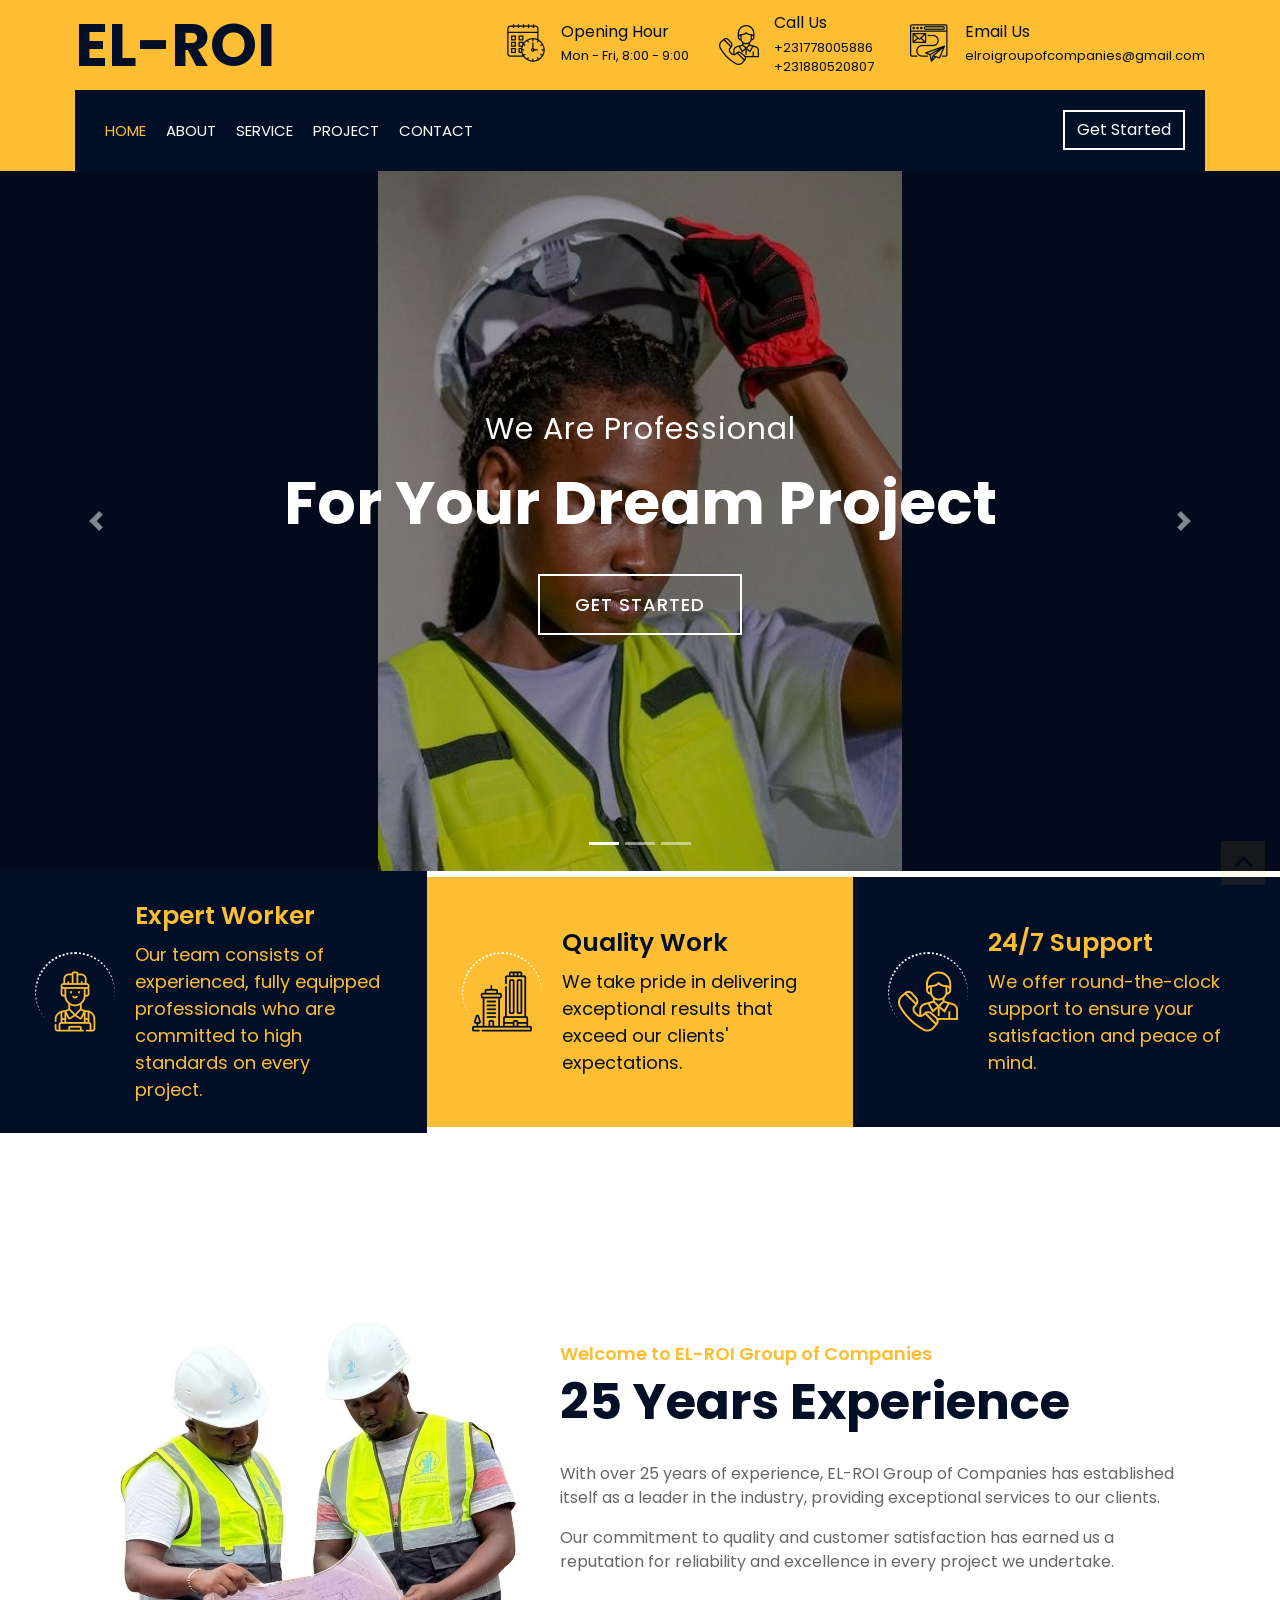
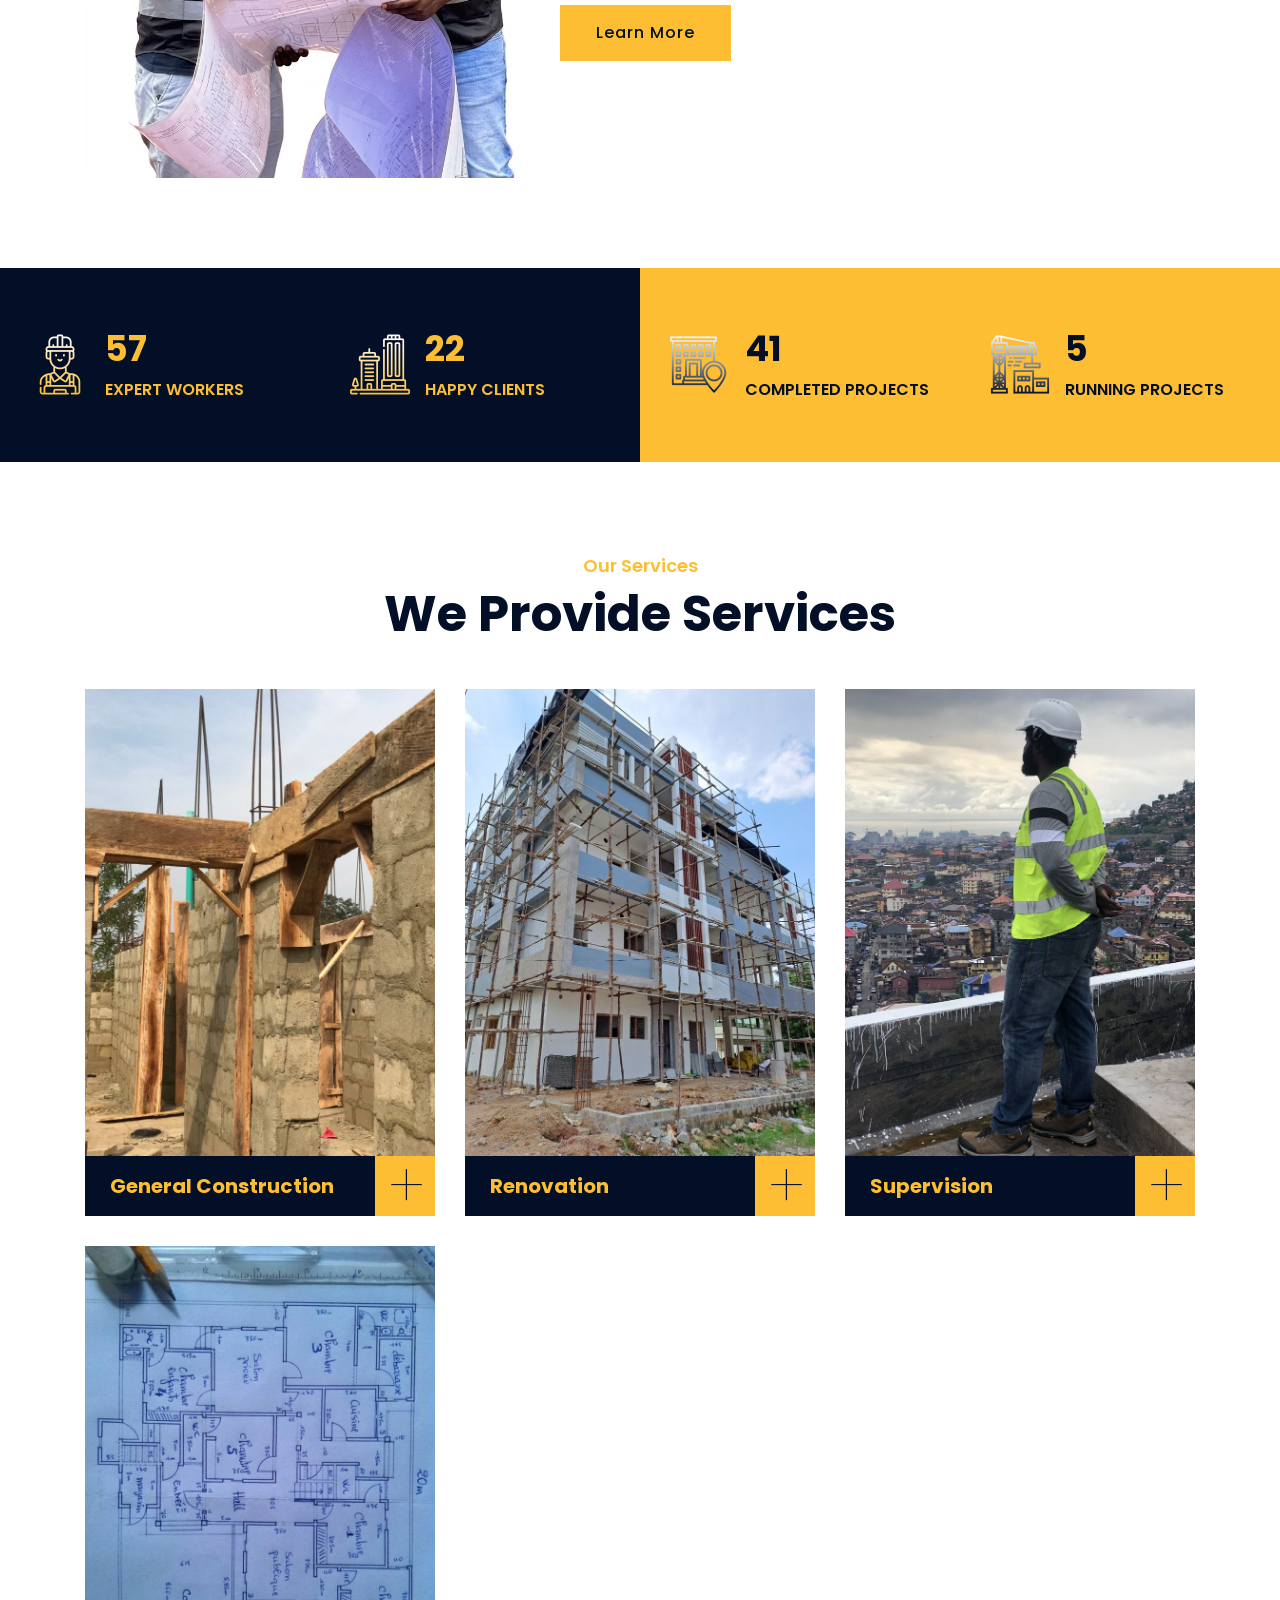
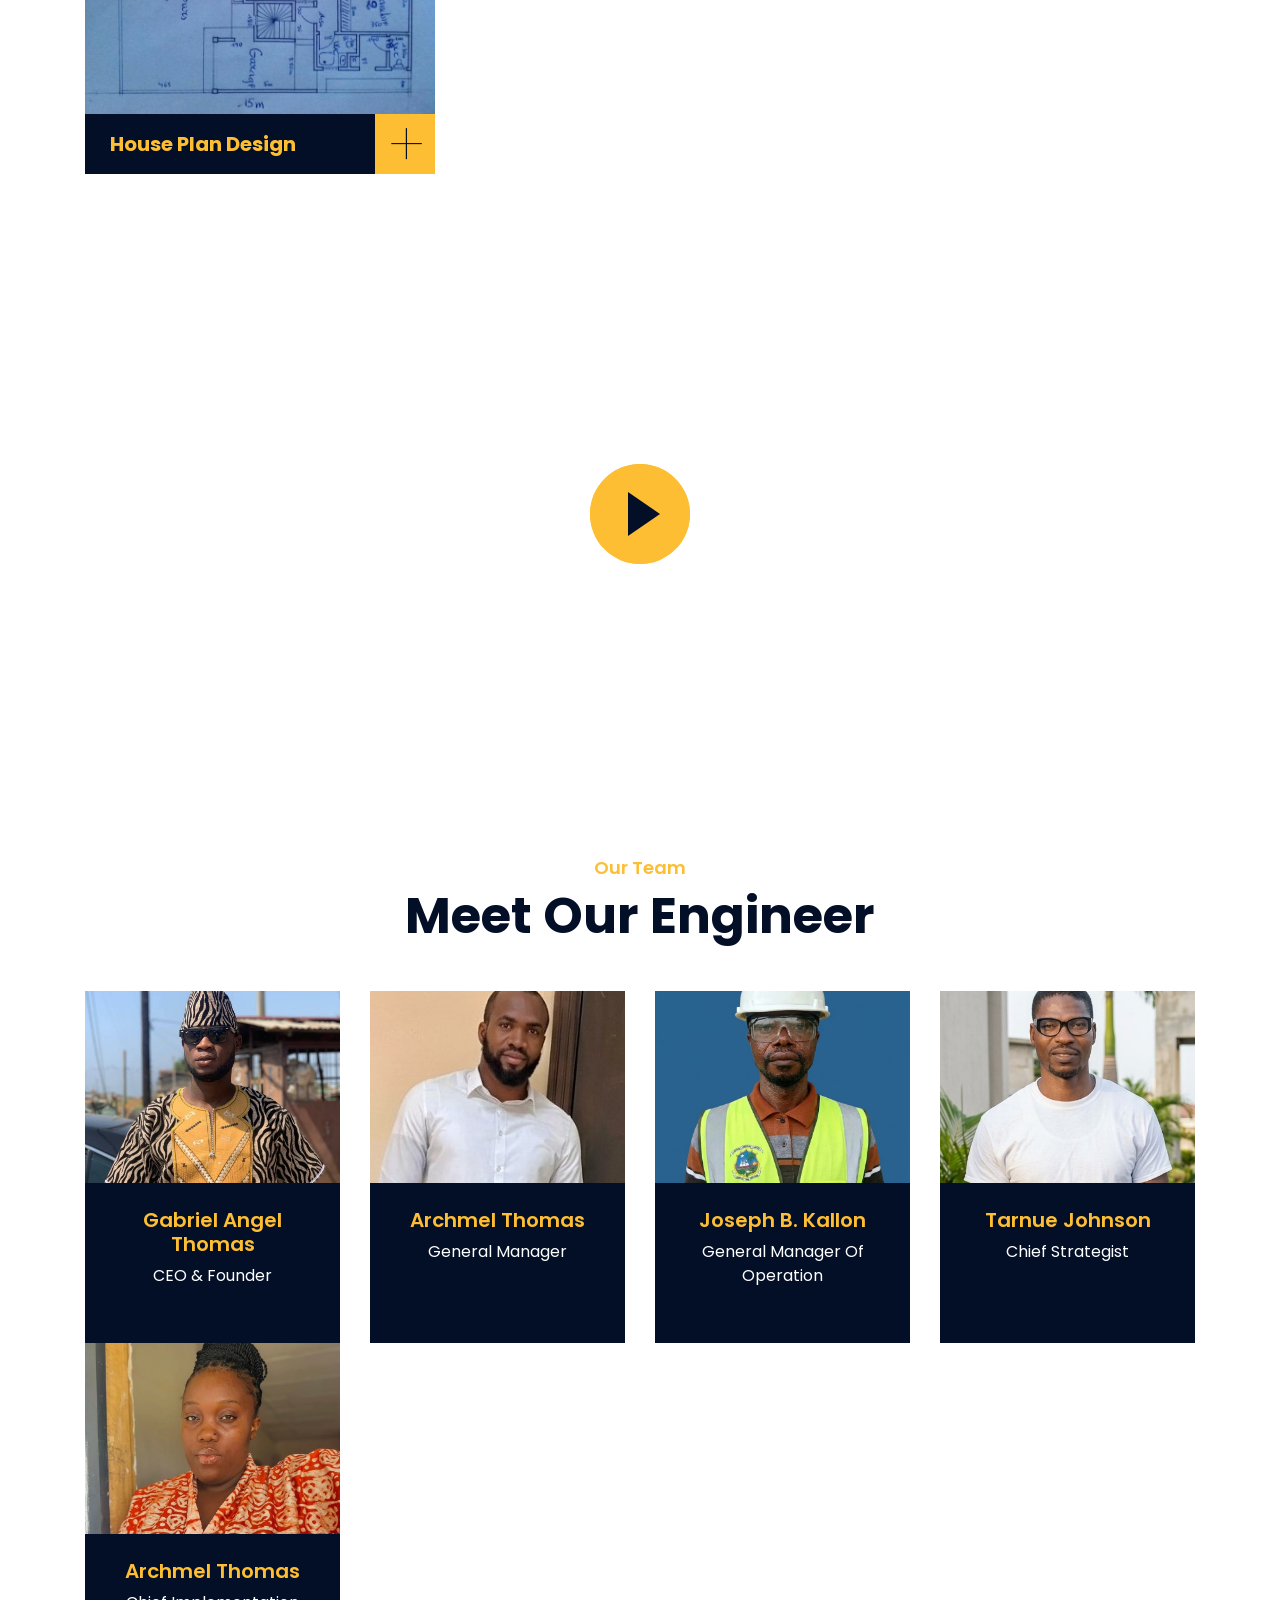
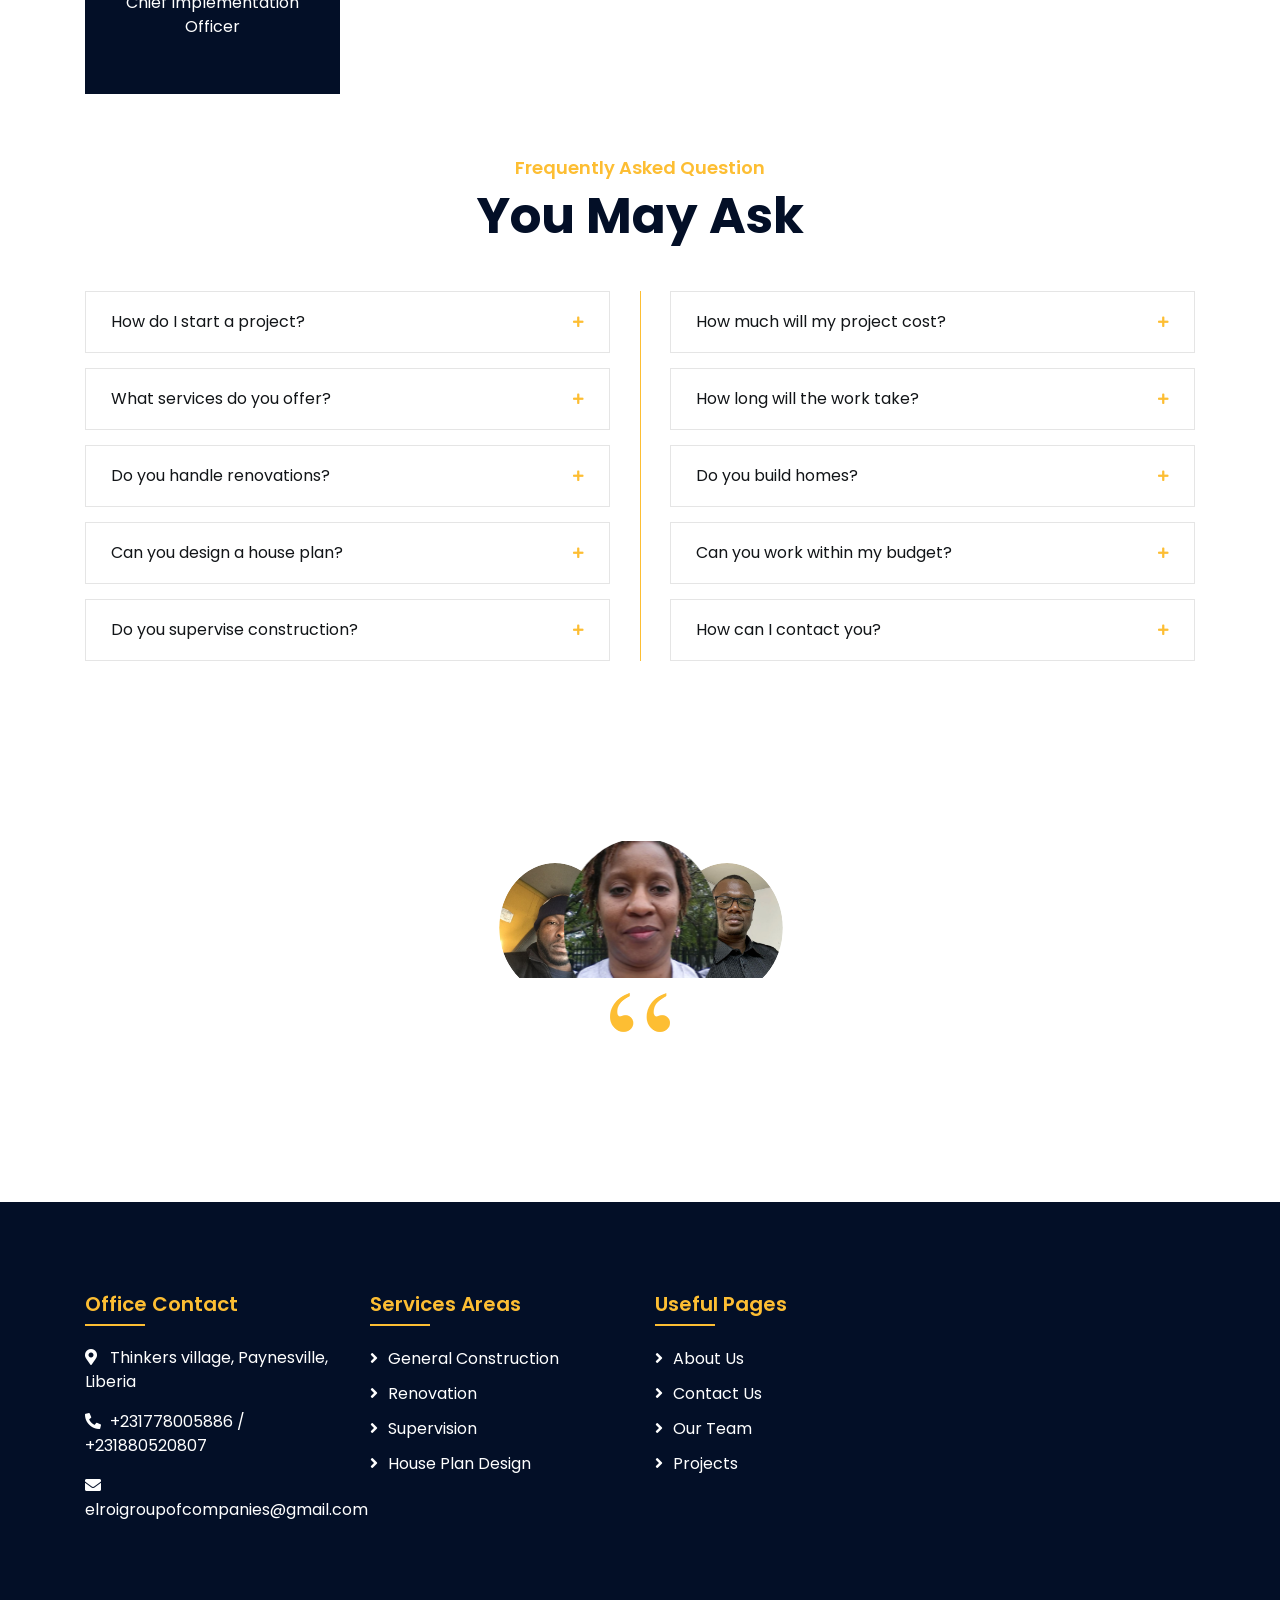
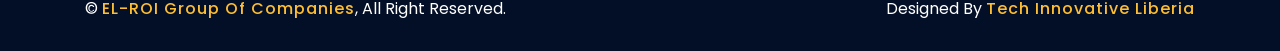
==== builerz-master/index.html @ 1d2998c1 "Upload EL-ROI company website Co-authored-by: Copilot <223556219+Copilot@users.noreply.github.com>" ====
<!DOCTYPE html>
<html lang="en">
    <head>
        <meta charset="utf-8">
        <title>EL-ROI Group of Companies</title>
        <meta content="width=device-width, initial-scale=1.0" name="viewport">
        <meta content="Construction Company Website Template" name="keywords">
        <meta content="Construction Company Website Template" name="description">

        <!-- Favicon -->
        <link rel="apple-touch-icon" sizes="180x180" href="apple-touch-icon.png">
        <link rel="icon" type="image/png" sizes="32x32" href="favicon-32x32.png">
        <link rel="icon" type="image/png" sizes="16x16" href="favicon-16x16.png">
        <link rel="icon" href="favicon.ico" sizes="any">
        <link rel="manifest" href="site.webmanifest">

        <!-- Google Font -->
        <link href="https://fonts.googleapis.com/css2?family=Poppins:wght@100;200;300;400;500;600;700;800;900&display=swap" rel="stylesheet">

        <!-- CSS Libraries -->
        <link href="https://stackpath.bootstrapcdn.com/bootstrap/4.4.1/css/bootstrap.min.css" rel="stylesheet">
        <link href="https://cdnjs.cloudflare.com/ajax/libs/font-awesome/5.10.0/css/all.min.css" rel="stylesheet">
        <link href="lib/flaticon/font/flaticon.css" rel="stylesheet"> 
        <link href="lib/animate/animate.min.css" rel="stylesheet">
        <link href="lib/owlcarousel/assets/owl.carousel.min.css" rel="stylesheet">
        <link href="lib/lightbox/css/lightbox.min.css" rel="stylesheet">
        <link href="lib/slick/slick.css" rel="stylesheet">
        <link href="lib/slick/slick-theme.css" rel="stylesheet">

        <!-- Template Stylesheet -->
        <link href="css/style.css" rel="stylesheet">
    </head>

    <body>
        <div class="wrapper">
            <!-- Top Bar Start -->
            <div class="top-bar">
                <div class="container-fluid">
                    <div class="row align-items-center">
                        <div class="col-lg-4 col-md-12">
                            <div class="logo">
                                <a href="index.html">
                                    <h1>EL-ROI</h1>
                                    <!-- <img src="img/logo.jpg" alt="Logo"> -->
                                </a>
                            </div>
                        </div>
                        <div class="col-lg-8 col-md-7 d-none d-lg-block">
                            <div class="row">
                                <div class="col-4">
                                    <div class="top-bar-item">
                                        <div class="top-bar-icon">
                                            <i class="flaticon-calendar"></i>
                                        </div>
                                        <div class="top-bar-text">
                                            <h3>Opening Hour</h3>
                                            <p>Mon - Fri, 8:00 - 9:00</p>
                                        </div>
                                    </div>
                                </div>
                                <div class="col-4">
                                    <div class="top-bar-item">
                                        <div class="top-bar-icon">
                                            <i class="flaticon-call"></i>
                                        </div>
                                        <div class="top-bar-text">
                                            <h3>Call Us</h3>
                                            <p>+231778005886  +231880520807</p>
                                        </div>
                                    </div>
                                </div>
                                <div class="col-4">
                                    <div class="top-bar-item">
                                        <div class="top-bar-icon">
                                            <i class="flaticon-send-mail"></i>
                                        </div>
                                        <div class="top-bar-text">
                                            <h3>Email Us</h3>
                                            <p>elroigroupofcompanies@gmail.com</p>
                                        </div>
                                    </div>
                                </div>
                            </div>
                        </div>
                    </div>
                </div>
            </div>
            <!-- Top Bar End -->

            <!-- Nav Bar Start -->
            <div class="nav-bar">
                <div class="container-fluid">
                    <nav class="navbar navbar-expand-lg bg-dark navbar-dark">
                        <a href="#" class="navbar-brand">MENU</a>
                        <button type="button" class="navbar-toggler" data-toggle="collapse" data-target="#navbarCollapse">
                            <span class="navbar-toggler-icon"></span>
                        </button>

                        <div class="collapse navbar-collapse justify-content-between" id="navbarCollapse">
                            <div class="navbar-nav mr-auto">
                                <a href="index.html" class="nav-item nav-link active">Home</a>
                                <a href="about.html" class="nav-item nav-link">About</a>
                                <a href="service.html" class="nav-item nav-link">Service</a>
                                <!-- <a href="team.html" class="nav-item nav-link">Team</a> -->
                                <a href="portfolio.html" class="nav-item nav-link">Project</a>
                                <!-- <div class="nav-item dropdown">
                                    <a href="#" class="nav-link dropdown-toggle" data-toggle="dropdown">Pages</a>
                                    <div class="dropdown-menu">
                                        <a href="blog.html" class="dropdown-item">Blog Page</a>
                                        <a href="single.html" class="dropdown-item">Single Page</a>
                                    </div> >
                                </div-->
                                <a href="contact.html" class="nav-item nav-link">Contact</a>
                            </div>
                            <div class="ml-auto">
                                <a class="btn" href="contact.html">Get Started</a>
                            </div>
                        </div>
                    </nav>
                </div>
            </div>
            <!-- Nav Bar End -->


            <!-- Carousel Start -->
            <div id="carousel" class="carousel slide" data-ride="carousel">
                <ol class="carousel-indicators">
                    <li data-target="#carousel" data-slide-to="0" class="active"></li>
                    <li data-target="#carousel" data-slide-to="1"></li>
                    <li data-target="#carousel" data-slide-to="2"></li>
                </ol>
                <div class="carousel-inner">
                    <div class="carousel-item active">
                        <img src="img/carousel-1.jpg" alt="Carousel Image">
                        <div class="carousel-caption">
                            <p class="animated fadeInRight">We Are Professional</p>
                            <h1 class="animated fadeInLeft">For Your Dream Project</h1>
                            <a class="btn animated fadeInUp" href="contact.html">Get Started</a>
                        </div>
                    </div>

                    <div class="carousel-item">
                        <img src="img/carousel-2.jpg" alt="Carousel Image">
                        <div class="carousel-caption">
                            <p class="animated fadeInRight">Professional Builder</p>
                            <h1 class="animated fadeInLeft">We Build Your Home</h1>
                            <a class="btn animated fadeInUp" href="contact.html">Get Started</a>
                        </div>
                    </div>

                    <div class="carousel-item">
                        <img src="img/carousel-3.jpg" alt="Carousel Image">
                        <div class="carousel-caption">
                            <p class="animated fadeInRight">We Are Trusted</p>
                            <h1 class="animated fadeInLeft">For Your Dream Home</h1>
                            <a class="btn animated fadeInUp" href="contact.html">Get Started</a>
                        </div>
                    </div>
                </div>

                <a class="carousel-control-prev" href="#carousel" role="button" data-slide="prev">
                    <span class="carousel-control-prev-icon" aria-hidden="true"></span>
                    <span class="sr-only">Previous</span>
                </a>
                <a class="carousel-control-next" href="#carousel" role="button" data-slide="next">
                    <span class="carousel-control-next-icon" aria-hidden="true"></span>
                    <span class="sr-only">Next</span>
                </a>
            </div>
            <!-- Carousel End -->


            <!-- Feature Start-->
            <div class="feature wow fadeInUp" data-wow-delay="0.1s">
                <div class="container-fluid">
                    <div class="row align-items-center">
                        <div class="col-lg-4 col-md-12">
                            <div class="feature-item">
                                <div class="feature-icon">
                                    <i class="flaticon-worker"></i>
                                </div>
                                <div class="feature-text">
                                    <h3>Expert Worker</h3>
                                    <p>Our team consists of experienced, fully equipped professionals who are committed to high standards on every project.</p>
                                </div>
                            </div>
                        </div>
                        <div class="col-lg-4 col-md-12">
                            <div class="feature-item">
                                <div class="feature-icon">
                                    <i class="flaticon-building"></i>
                                </div>
                                <div class="feature-text">
                                    <h3>Quality Work</h3>
                                    <p>We take pride in delivering exceptional results that exceed our clients' expectations.</p>
                                </div>
                            </div>
                        </div>
                        <div class="col-lg-4 col-md-12">
                            <div class="feature-item">
                                <div class="feature-icon">
                                    <i class="flaticon-call"></i>
                                </div>
                                <div class="feature-text">
                                    <h3>24/7 Support</h3>
                                    <p>We offer round-the-clock support to ensure your satisfaction and peace of mind.</p>
                                </div>
                            </div>
                        </div>
                    </div>
                </div>
            </div>
            <!-- Feature End-->


            <!-- About Start -->
            <div class="about wow fadeInUp" data-wow-delay="0.1s">
                <div class="container">
                    <div class="row align-items-center">
                        <div class="col-lg-5 col-md-6">
                            <div class="about-img">
                                <img src="img/About-1.jpg" alt="Image">
                            </div>
                        </div>
                        <div class="col-lg-7 col-md-6">
                            <div class="section-header text-left">
                                <p>Welcome to EL-ROI Group of Companies</p>
                                <h2>25 Years Experience</h2>
                            </div>
                            <div class="about-text">
                                <p>
                                    With over 25 years of experience, EL-ROI Group of Companies has established itself as a leader in the industry, providing exceptional services to our clients.
                                </p>
                                <p>
                                    Our commitment to quality and customer satisfaction has earned us a reputation for reliability and excellence in every project we undertake.
                                </p>
                                <a class="btn" href="about.html">Learn More</a>
                            </div>
                        </div>
                    </div>
                </div>
            </div>
            <!-- About End -->


            <!-- Fact Start -->
            <div class="fact">
                <div class="container-fluid">
                    <div class="row counters">
                        <div class="col-md-6 fact-left wow slideInLeft">
                            <div class="row">
                                <div class="col-6">
                                    <div class="fact-icon">
                                        <i class="flaticon-worker"></i>
                                    </div>
                                    <div class="fact-text">
                                        <h2 data-toggle="counter-up">109</h2>
                                        <p>Expert Workers</p>
                                    </div>
                                </div>
                                <div class="col-6">
                                    <div class="fact-icon">
                                        <i class="flaticon-building"></i>
                                    </div>
                                    <div class="fact-text">
                                        <h2 data-toggle="counter-up">42</h2>
                                        <p>Happy Clients</p>
                                    </div>
                                </div>
                            </div>
                        </div>
                        <div class="col-md-6 fact-right wow slideInRight">
                            <div class="row">
                                <div class="col-6">
                                    <div class="fact-icon">
                                        <i class="flaticon-address"></i>
                                    </div>
                                    <div class="fact-text">
                                        <h2 data-toggle="counter-up">79</h2>
                                        <p>Completed Projects</p>
                                    </div>
                                </div>
                                <div class="col-6">
                                    <div class="fact-icon">
                                        <i class="flaticon-crane"></i>
                                    </div>
                                    <div class="fact-text">
                                        <h2 data-toggle="counter-up">10</h2>
                                        <p>Running Projects</p>
                                    </div>
                                </div>
                            </div>
                        </div>
                    </div>
                </div>
            </div>
            <!-- Fact End -->


            <!-- Service Start -->
            <div class="service">
                <div class="container">
                    <div class="section-header text-center">
                        <p>Our Services</p>
                        <h2>We Provide Services</h2>
                    </div>
                    <div class="row">
                        <div class="col-lg-4 col-md-6 wow fadeInUp" data-wow-delay="0.1s">
                            <div class="service-item">
                                <div class="service-img">
                                    <img src="img/General-Construction-2.jpeg" alt="Image">
                                    <div class="service-overlay">
                                        <p>
                                            We build homes and business spaces with strong materials, skilled hands, and careful attention to every detail.
                                        </p>
                                    </div>
                                </div>
                                <div class="service-text">
                                    <h3>General Construction</h3>
                                    <a class="btn" href="img/General-Construction-2.jpg" data-lightbox="service">+</a>
                                </div>
                            </div>
                        </div>
                        <div class="col-lg-4 col-md-6 wow fadeInUp" data-wow-delay="0.2s">
                            <div class="service-item">
                                <div class="service-img">
                                    <img src="img/Renovation-2.jpg" alt="Image">
                                    <div class="service-overlay">
                                        <p>
                                            We give old spaces a fresh new look and make them more comfortable, useful, and welcoming to live or work in.
                                        </p>
                                    </div>
                                </div>
                                <div class="service-text">
                                    <h3>Renovation</h3>
                                    <a class="btn" href="img/Renovation-2.jpg" data-lightbox="service">+</a>
                                </div>
                            </div>
                        </div>
                        <div class="col-lg-4 col-md-6 wow fadeInUp" data-wow-delay="0.3s">
                            <div class="service-item">
                                <div class="service-img">
                                    <img src="img/Supervision-1.jpeg" alt="Image">
                                    <div class="service-overlay">
                                        <p>
                                            We stay closely involved in every stage to make sure the work is safe, on schedule, and done to a high standard.
                                        </p>
                                    </div>
                                </div>
                                <div class="service-text">
                                    <h3>Supervision</h3>
                                    <a class="btn" href="img/Supervision-1.jpeg" data-lightbox="service">+</a>
                                </div>
                            </div>
                        </div>
                        <div class="col-lg-4 col-md-6 wow fadeInUp" data-wow-delay="0.4s">
                            <div class="service-item">
                                <div class="service-img">
                                    <img src="img/House-Plan-4.jpg" alt="Image">
                                    <div class="service-overlay">
                                        <p>
                                            We create practical, modern home plans that fit your lifestyle, budget, and the way you want to live for years to come.
                                        </p>
                                    </div>
                                </div>
                                <div class="service-text">
                                    <h3>House Plan Design</h3>
                                    <a class="btn" href="img/House-Plan-4.jpg" data-lightbox="service">+</a>
                                </div>
                            </div>
                        </div>
                        <!--div class="col-lg-4 col-md-6 wow fadeInUp" data-wow-delay="0.5s">
                            <div class="service-item">
                                <div class="service-img">
                                    <img src="img/service-5.jpg" alt="Image">
                                    <div class="service-overlay">
                                        <p>
                                            We provide reliable construction services with careful planning, skilled work, and attention to quality.
                                        </p>
                                    </div>
                                </div>
                                <div class="service-text">
                                    <h3>Fixing & Support</h3>
                                    <a class="btn" href="img/service-5.jpg" data-lightbox="service">+</a>
                                </div>
                            </div>
                        </div>
                        <div class="col-lg-4 col-md-6 wow fadeInUp" data-wow-delay="0.6s">
                            <div class="service-item">
                                <div class="service-img">
                                    <img src="img/service-6.jpg" alt="Image">
                                    <div class="service-overlay">
                                        <p>
                                            We provide reliable construction services with careful planning, skilled work, and attention to quality.
                                        </p>
                                    </div>
                                </div>
                                <div class="service-text">
                                    <h3>Painting</h3>
                                    <a class="btn" href="img/service-6.jpg" data-lightbox="service">+</a>
                                </div>
                            </div>
                        </div-->
                    </div>
                </div>
            </div>
            <!-- Service End -->


            <!-- Video Start -->
            <div class="video wow fadeIn" data-wow-delay="0.1s">
                <div class="container">
                    <button type="button" class="btn-play" data-toggle="modal" data-src="https://www.youtube.com/embed/DWRcNpR6Kdc" data-target="#videoModal">
                        <span></span>
                    </button>
                </div>
            </div>
            
            <div class="modal fade" id="videoModal" tabindex="-1" role="dialog" aria-labelledby="exampleModalLabel" aria-hidden="true">
                <div class="modal-dialog" role="document">
                    <div class="modal-content">
                        <div class="modal-body">
                            <button type="button" class="close" data-dismiss="modal" aria-label="Close">
                                <span aria-hidden="true">&times;</span>
                            </button>        
                            <!-- 16:9 aspect ratio -->
                            <div class="embed-responsive embed-responsive-16by9">
                                <iframe class="embed-responsive-item" src="" id="video"  allowscriptaccess="always" allow="autoplay"></iframe>
                            </div>
                        </div>
                    </div>
                </div>
            </div>
            <!-- Video End -->


            <!-- Team Start -->
            <div class="team">
                <div class="container">
                    <div class="section-header text-center">
                        <p>Our Team</p>
                        <h2>Meet Our Engineer</h2>
                    </div>
                    <div class="row">
                        <div class="col-lg-3 col-md-6 wow fadeInUp" data-wow-delay="0.1s">
                            <div class="team-item">
                                <div class="team-img">
                                    <img src="img/C.E.O.jpeg" alt="Team Image">
                                </div>
                                <div class="team-text">
                                    <h2>Gabriel Angel Thomas</h2>
                                    <p>CEO & Founder</p>
                                </div>
                                <!--div class="team-social">
                                    <a class="social-tw" href=""><i class="fab fa-twitter"></i></a>
                                    <a class="social-fb" href=""><i class="fab fa-facebook-f"></i></a>
                                    <a class="social-li" href=""><i class="fab fa-linkedin-in"></i></a>
                                    <a class="social-in" href=""><i class="fab fa-instagram"></i></a>
                                </div-->
                            </div>
                        </div>
                        <div class="col-lg-3 col-md-6 wow fadeInUp" data-wow-delay="0.2s">
                            <div class="team-item">
                                <div class="team-img">
                                    <img src="img/General-Manager.jpg" alt="Team Image">
                                </div>
                                <div class="team-text">
                                    <h2>Archmel Thomas</h2>
                                    <p>General Manager</p>
                                </div>
                                <!--div class="team-social">
                                    <a class="social-tw" href=""><i class="fab fa-twitter"></i></a>
                                    <a class="social-fb" href=""><i class="fab fa-facebook-f"></i></a>
                                    <a class="social-li" href=""><i class="fab fa-linkedin-in"></i></a>
                                    <a class="social-in" href=""><i class="fab fa-instagram"></i></a>
                                </div-->
                            </div>
                        </div>
                        <div class="col-lg-3 col-md-6 wow fadeInUp" data-wow-delay="0.3s">
                            <div class="team-item">
                                <div class="team-img">
                                    <img src="img/General-Manager-Of-Operation.jpg" alt="Team Image">
                                </div>
                                <div class="team-text">
                                    <h2>Joseph B. Kallon</h2>
                                    <p>General Manager Of Operation</p>
                                </div>
                                <!--div class="team-social">
                                    <a class="social-tw" href=""><i class="fab fa-twitter"></i></a>
                                    <a class="social-fb" href=""><i class="fab fa-facebook-f"></i></a>
                                    <a class="social-li" href=""><i class="fab fa-linkedin-in"></i></a>
                                    <a class="social-in" href=""><i class="fab fa-instagram"></i></a>
                                </div-->
                            </div>
                        </div>
                        <div class="col-lg-3 col-md-6 wow fadeInUp" data-wow-delay="0.4s">
                            <div class="team-item">
                                <div class="team-img">
                                    <img src="img/Chief-Strategist.jpg" alt="Team Image">
                                </div>
                                <div class="team-text">
                                    <h2>Tarnue Johnson</h2>
                                    <p>Chief Strategist</p>
                                </div>
                                <!--div class="team-social">
                                    <a class="social-tw" href=""><i class="fab fa-twitter"></i></a>
                                    <a class="social-fb" href=""><i class="fab fa-facebook-f"></i></a>
                                    <a class="social-li" href=""><i class="fab fa-linkedin-in"></i></a>
                                    <a class="social-in" href=""><i class="fab fa-instagram"></i></a>
                                </div-->
                            </div>
                        </div>
                                                <div class="col-lg-3 col-md-6 wow fadeInUp" data-wow-delay="0.2s">
                            <div class="team-item">
                                <div class="team-img">
                                    <img src="img/Chief_Implementation_Officer.jpeg" alt="Team Image">
                                </div>
                                <div class="team-text">
                                    <h2>Archmel Thomas</h2>
                                    <p>Chief Implementation Officer</p>
                                </div>
                                <!--div class="team-social">
                                    <a class="social-tw" href=""><i class="fab fa-twitter"></i></a>
                                    <a class="social-fb" href=""><i class="fab fa-facebook-f"></i></a>
                                    <a class="social-li" href=""><i class="fab fa-linkedin-in"></i></a>
                                    <a class="social-in" href=""><i class="fab fa-instagram"></i></a>
                                </div-->
                            </div>
                        </div>
                    </div>
                </div>
            </div>
            <!-- Team End -->
            

            <!-- FAQs Start -->
            <div class="faqs">
                <div class="container">
                    <div class="section-header text-center">
                        <p>Frequently Asked Question</p>
                        <h2>You May Ask</h2>
                    </div>
                    <div class="row">
                        <div class="col-md-6">
                            <div id="accordion-1">
                                <div class="card wow fadeInLeft" data-wow-delay="0.1s">
                                    <div class="card-header">
                                        <a class="card-link collapsed" data-toggle="collapse" href="#collapseOne">
                                            How do I start a project?
                                        </a>
                                    </div>
                                    <div id="collapseOne" class="collapse" data-parent="#accordion-1">
                                        <div class="card-body">
                                            Contact us and tell us what you have in mind. We will help you plan the next steps.
                                        </div>
                                    </div>
                                </div>
                                <div class="card wow fadeInLeft" data-wow-delay="0.2s">
                                    <div class="card-header">
                                        <a class="card-link collapsed" data-toggle="collapse" href="#collapseTwo">
                                            What services do you offer?
                                        </a>
                                    </div>
                                    <div id="collapseTwo" class="collapse" data-parent="#accordion-1">
                                        <div class="card-body">
                                            We build, renovate, supervise, and design house plans.
                                        </div>
                                    </div>
                                </div>
                                <div class="card wow fadeInLeft" data-wow-delay="0.3s">
                                    <div class="card-header">
                                        <a class="card-link collapsed" data-toggle="collapse" href="#collapseThree">
                                            Do you handle renovations?
                                        </a>
                                    </div>
                                    <div id="collapseThree" class="collapse" data-parent="#accordion-1">
                                        <div class="card-body">
                                            Yes, we can update and improve your home or business space.
                                        </div>
                                    </div>
                                </div>
                                <div class="card wow fadeInLeft" data-wow-delay="0.4s">
                                    <div class="card-header">
                                        <a class="card-link collapsed" data-toggle="collapse" href="#collapseFour">
                                            Can you design a house plan?
                                        </a>
                                    </div>
                                    <div id="collapseFour" class="collapse" data-parent="#accordion-1">
                                        <div class="card-body">
                                            Yes, we can create a plan to suit your needs and budget.
                                        </div>
                                    </div>
                                </div>
                                <div class="card wow fadeInLeft" data-wow-delay="0.5s">
                                    <div class="card-header">
                                        <a class="card-link collapsed" data-toggle="collapse" href="#collapseFive">
                                            Do you supervise construction?
                                        </a>
                                    </div>
                                    <div id="collapseFive" class="collapse" data-parent="#accordion-1">
                                        <div class="card-body">
                                            Yes, we check the work to help keep it safe and on track.
                                        </div>
                                    </div>
                                </div>
                            </div>
                        </div>
                        <div class="col-md-6">
                            <div id="accordion-2">
                                <div class="card wow fadeInRight" data-wow-delay="0.1s">
                                    <div class="card-header">
                                        <a class="card-link collapsed" data-toggle="collapse" href="#collapseSix">
                                            How much will my project cost?
                                        </a>
                                    </div>
                                    <div id="collapseSix" class="collapse" data-parent="#accordion-2">
                                        <div class="card-body">
                                            The cost depends on the work. Contact us to discuss your project and budget.
                                        </div>
                                    </div>
                                </div>
                                <div class="card wow fadeInRight" data-wow-delay="0.2s">
                                    <div class="card-header">
                                        <a class="card-link collapsed" data-toggle="collapse" href="#collapseSeven">
                                            How long will the work take?
                                        </a>
                                    </div>
                                    <div id="collapseSeven" class="collapse" data-parent="#accordion-2">
                                        <div class="card-body">
                                            The time depends on the size of the project. We will discuss a schedule with you.
                                        </div>
                                    </div>
                                </div>
                                <div class="card wow fadeInRight" data-wow-delay="0.3s">
                                    <div class="card-header">
                                        <a class="card-link collapsed" data-toggle="collapse" href="#collapseEight">
                                            Do you build homes?
                                        </a>
                                    </div>
                                    <div id="collapseEight" class="collapse" data-parent="#accordion-2">
                                        <div class="card-body">
                                            Yes, we work on new home construction.
                                        </div>
                                    </div>
                                </div>
                                <div class="card wow fadeInRight" data-wow-delay="0.4s">
                                    <div class="card-header">
                                        <a class="card-link collapsed" data-toggle="collapse" href="#collapseNine">
                                            Can you work within my budget?
                                        </a>
                                    </div>
                                    <div id="collapseNine" class="collapse" data-parent="#accordion-2">
                                        <div class="card-body">
                                            Tell us your budget and priorities, and we will discuss suitable options.
                                        </div>
                                    </div>
                                </div>
                                <div class="card wow fadeInRight" data-wow-delay="0.5s">
                                    <div class="card-header">
                                        <a class="card-link collapsed" data-toggle="collapse" href="#collapseTen">
                                            How can I contact you?
                                        </a>
                                    </div>
                                    <div id="collapseTen" class="collapse" data-parent="#accordion-2">
                                        <div class="card-body">
                                            Use the contact details on our website to get in touch.
                                        </div>
                                    </div>
                                </div>
                            </div>
                        </div>
                    </div>
                </div>
            </div>
            <!-- FAQs End -->


            <!-- Testimonial Start -->
            <div class="testimonial wow fadeIn" data-wow-delay="0.1s">
                <div class="container">
                    <div class="row">
                        <div class="col-12">
                            <div class="testimonial-slider-nav">
                                <div class="slider-nav"><img src="img/testimonial-1.jpg" alt="Testimonial"></div>
                                <div class="slider-nav"><img src="img/testimonial-2.jpg" alt="Testimonial"></div>
                                <div class="slider-nav"><img src="img/testimonial-3.jpg" alt="Testimonial"></div>
                                <div class="slider-nav"><img src="img/testimonial-4.jpg" alt="Testimonial"></div>
                                <div class="slider-nav"><img src="img/testimonial-1.jpg" alt="Testimonial"></div>
                                <div class="slider-nav"><img src="img/testimonial-2.jpg" alt="Testimonial"></div>
                                <div class="slider-nav"><img src="img/testimonial-3.jpg" alt="Testimonial"></div>
                                <div class="slider-nav"><img src="img/testimonial-4.jpg" alt="Testimonial"></div>
                            </div>
                        </div>
                    </div>
                    <div class="row">
                        <div class="col-12">
                            <div class="testimonial-slider">
                                <div class="slider-item">
                                    <!-- <h3>Customer Name</h3> -->
                                    <!-- <h4>profession</h4> -->
                                    <p>The team listened to what i needed and kept me informed throughout the project.</p>
                                </div>
                                <div class="slider-item">
                                    <!-- <h3>Customer Name</h3> -->
                                    <!-- <h4>profession</h4> -->
                                    <p>They did careful work and made the whole process easy to understand.</p>
                                </div>
                                <div class="slider-item">
                                    <!-- <h3>Customer Name</h3> -->
                                    <!-- <h4>profession</h4> -->
                                    <p>Our project was handled with care, and the team was easy to work with.</p>
                                </div>
                                <div class="slider-item">
                                    <!-- <h3>Customer Name</h3> -->
                                    <!-- <h4>profession</h4> -->
                                    <p>We appreciated the clear updates and attention to detail.</p>
                                </div>
                                <div class="slider-item">
                                    <!-- <h3>Customer Name</h3> -->
                                    <!-- <h4>profession</h4> -->
                                    <p>The team was professional, helpful, and respectful of our needs.</p>
                                </div>
                                <div class="slider-item">
                                    <!-- <h3>Customer Name</h3> -->
                                    <!-- <h4>profession</h4> -->        
                                    <p>They explained each step clearly and kept the work moving.</p>
                                </div>
                                <div class="slider-item">
                                    <!-- <h3>Customer Name</h3> -->
                                    <!-- <h4>profession</h4> -->
                                    <p>We are pleased with the quality of the work and the care shown.</p>
                                </div>
                                <div class="slider-item">
                                    <!-- <h3>Customer Name</h3> -->
                                    <!-- <h4>profession</h4> -->    
                                    <p>The team was friendly, organized, and attentive from start to finish.</p>
                                </div>
                            </div>
                        </div>
                    </div>
                </div>
            </div>
            <!-- Testimonial End -->


            <!-- Blog Start ->
            <div class="blog">
                <div class="container">
                    <div class="section-header text-center">
                        <p>Latest Blog</p>
                        <h2>Latest From Our Blog</h2>
                    </div>
                    <div class="row">
                        <div class="col-lg-4 col-md-6 wow fadeInUp" data-wow-delay="0.2s">
                            <div class="blog-item">
                                <div class="blog-img">
                                    <img src="img/blog-1.jpg" alt="Image">
                                </div>
                                <div class="blog-title">
                                    <h3>Building Better Spaces</h3>
                                    <a class="btn" href="">+</a>
                                </div>
                                <div class="blog-meta">
                                    <p>By<a href="">Admin</a></p>
                                    <p>In<a href="">Construction</a></p>
                                </div>
                                <div class="blog-text">
                                    <p>
                                        Contact us to discuss your construction needs and learn how our team can help.tate. Aliquam metus tortor
                                    </p>
                                </div>
                            </div>
                        </div>
                        <div class="col-lg-4 col-md-6 wow fadeInUp">
                            <div class="blog-item">
                                <div class="blog-img">
                                    <img src="img/blog-2.jpg" alt="Image">
                                </div>
                                <div class="blog-title">
                                    <h3>Building Better Spaces</h3>
                                    <a class="btn" href="">+</a>
                                </div>
                                <div class="blog-meta">
                                    <p>By<a href="">Admin</a></p>
                                    <p>In<a href="">Construction</a></p>
                                </div>
                                <div class="blog-text">
                                    <p>
                                        Contact us to discuss your construction needs and learn how our team can help.tate. Aliquam metus tortor
                                    </p>
                                </div>
                            </div>
                        </div>
                        <div class="col-lg-4 col-md-6 wow fadeInUp" data-wow-delay="0.2s">
                            <div class="blog-item">
                                <div class="blog-img">
                                    <img src="img/blog-3.jpg" alt="Image">
                                </div>
                                <div class="blog-title">
                                    <h3>Building Better Spaces</h3>
                                    <a class="btn" href="">+</a>
                                </div>
                                <div class="blog-meta">
                                    <p>By<a href="">Admin</a></p>
                                    <p>In<a href="">Construction</a></p>
                                </div>
                                <div class="blog-text">
                                    <p>
                                        Contact us to discuss your construction needs and learn how our team can help.tate. Aliquam metus tortor
                                    </p>
                                </div>
                            </div>
                        </div>
                    </div>
                </div>
            </div>
            <!-- Blog End -->
            <!-- Footer Start -->
            <div class="footer wow fadeIn" data-wow-delay="0.3s">
                <div class="container">
                    <div class="row">
                        <div class="col-md-6 col-lg-3">
                            <div class="footer-contact">
                                <h2>Office Contact</h2>
                                <p><i class="fa fa-map-marker-alt"></i>Thinkers village, Paynesville, Liberia</p>
                                <p><i class="fa fa-phone-alt"></i>+231778005886 / +231880520807</p>
                                <p><i class="fa fa-envelope"></i>elroigroupofcompanies@gmail.com</p>
                            </div>
                        </div>
                        <div class="col-md-6 col-lg-3">
                            <div class="footer-link">
                                <h2>Services Areas</h2>
                                <a href="service.html">General Construction</a>
                                <a href="service.html">Renovation</a>
                                <a href="service.html">Supervision</a>
                                <a href="service.html">House Plan Design</a>
                            </div>
                        </div>
                        <div class="col-md-6 col-lg-3">
                            <div class="footer-link">
                                <h2>Useful Pages</h2>
                                <a href="about.html">About Us</a>
                                <a href="contact.html">Contact Us</a>
                                <a href="team.html">Our Team</a>
                                <a href="portfolio.html">Projects</a>
                            </div>
                        </div>
                    </div>
                </div>
                <div class="container copyright">
                    <div class="row">
                        <div class="col-md-6">
                            <p>&copy; <a href="index.html">EL-ROI Group Of Companies</a>, All Right Reserved.</p>
                        </div>
                        <div class="col-md-6">
                            <p>Designed By <a href="">Tech Innovative Liberia</a></p>
                        </div>
                    </div>
                </div>
            </div>
            <!-- Footer End -->

            <a href="#" class="back-to-top"><i class="fa fa-chevron-up"></i></a>
        </div>

        <!-- JavaScript Libraries -->
        <script src="https://code.jquery.com/jquery-3.4.1.min.js"></script>
        <script src="https://stackpath.bootstrapcdn.com/bootstrap/4.4.1/js/bootstrap.bundle.min.js"></script>
        <script src="lib/easing/easing.min.js"></script>
        <script src="lib/wow/wow.min.js"></script>
        <script src="lib/owlcarousel/owl.carousel.min.js"></script>
        <script src="lib/isotope/isotope.pkgd.min.js"></script>
        <script src="lib/lightbox/js/lightbox.min.js"></script>
        <script src="lib/waypoints/waypoints.min.js"></script>
        <script src="lib/counterup/counterup.min.js"></script>
        <script src="lib/slick/slick.min.js"></script>

        <!-- Template Javascript -->
        <script src="js/main.js"></script>
    </body>
</html>
---- builerz-master/lib/flaticon/font/flaticon.css ----
/*
  	Flaticon icon font: Flaticon
  	Creation date: 23/08/2020 07:24
  	*/

@font-face {
  font-family: "Flaticon";
  src: url("./Flaticon.eot");
  src: url("./Flaticon.eot?#iefix") format("embedded-opentype"),
       url("./Flaticon.woff2") format("woff2"),
       url("./Flaticon.woff") format("woff"),
       url("./Flaticon.ttf") format("truetype"),
       url("./Flaticon.svg#Flaticon") format("svg");
  font-weight: normal;
  font-style: normal;
}

@media screen and (-webkit-min-device-pixel-ratio:0) {
  @font-face {
    font-family: "Flaticon";
    src: url("./Flaticon.svg#Flaticon") format("svg");
  }
}

[class^="flaticon-"]:before, [class*=" flaticon-"]:before,
[class^="flaticon-"]:after, [class*=" flaticon-"]:after {   
  font-family: Flaticon;
        font-size: 20px;
font-style: normal;
margin-left: 20px;
}

.flaticon-concrete:before { content: "\f100"; }
.flaticon-worker:before { content: "\f101"; }
.flaticon-measure:before { content: "\f102"; }
.flaticon-building:before { content: "\f103"; }
.flaticon-brush:before { content: "\f104"; }
.flaticon-crane:before { content: "\f105"; }
.flaticon-call:before { content: "\f106"; }
.flaticon-calendar:before { content: "\f107"; }
.flaticon-send-mail:before { content: "\f108"; }
.flaticon-address:before { content: "\f109"; }
---- builerz-master/css/style.css ----
/*******************************/
/********* General CSS *********/
/*******************************/
body {
    color: #666666;
    background: #dddddd;
    font-family: 'Poppins', sans-serif;
    font-weight: 400;
}

h1,
h2, 
h3, 
h4,
h5, 
h6 {
    color: #030f27;
}

a {
    color: #666666;
    transition: .3s;
}

a:hover,
a:active,
a:focus {
    color: #fdbe33;
    outline: none;
    text-decoration: none;
}

.btn:focus {
    box-shadow: none;
}

.wrapper {
    position: relative;
    width: 100%;
    max-width: 1366px;
    margin: 0 auto;
    background: #ffffff;
}

.back-to-top {
    position: fixed;
    display: none;
    background: #fdbe33;
    color: #121518;
    width: 44px;
    height: 44px;
    text-align: center;
    line-height: 1;
    font-size: 22px;
    right: 15px;
    bottom: 15px;
    transition: background 0.5s;
    z-index: 9;
}

.back-to-top:hover {
    color: #fdbe33;
    background: #121518;
}

.back-to-top i {
    padding-top: 10px;
}

.btn {
    transition: .3s;
}


/**********************************/
/********** Top Bar CSS ***********/
/**********************************/
.top-bar {
    position: relative;
    height: 90px;
    background: #fdbe33;
}

.top-bar .logo {
    padding: 15px 0;
    text-align: left;
    overflow: hidden;
}

.top-bar .logo h1 {
    margin: 0;
    color: #030f27;
    font-size: 60px;
    line-height: 60px;
    font-weight: 700;
}

.top-bar .logo img {
    max-width: 100%;
    max-height: 60px;
}

.top-bar .top-bar-item {
    display: flex;
    align-items: center;
    justify-content: flex-end;
}

.top-bar .top-bar-icon {
    width: 40px;
    display: flex;
    align-items: center;
    justify-content: center;
}

.top-bar .top-bar-icon [class^="flaticon-"]::before {
    margin: 0;
    color: #030f27;
    font-size: 40px;
}

.top-bar .top-bar-text {
    padding-left: 15px;
}

.top-bar .top-bar-text h3 {
    margin: 0 0 5px 0;
    color: #030f27;
    font-size: 16px;
    font-weight: 400;
}

.top-bar .top-bar-text p {
    margin: 0;
    color: #030f27;
    font-size: 13px;
    font-weight: 400;
}

@media (min-width: 992px) {
    .top-bar {
        padding: 0 60px;
    }
}

@media (max-width: 991.98px) {
    .top-bar .logo {
        text-align: center;
    }
}


/**********************************/
/*********** Nav Bar CSS **********/
/**********************************/
.nav-bar {
    position: relative;
    background: #fdbe33;
    transition: .3s;
}

.nav-bar .container-fluid {
    padding: 0;
}

.nav-bar.nav-sticky {
    position: fixed;
    top: 0;
    width: 100%;
    max-width: 1366px;
    box-shadow: 0 2px 5px rgba(0, 0, 0, .3);
    z-index: 999;
}

.nav-bar .navbar {
    height: 100%;
    background: #030f27 !important;
}

.navbar-dark .navbar-nav .nav-link,
.navbar-dark .navbar-nav .nav-link:focus,
.navbar-dark .navbar-nav .nav-link:hover,
.navbar-dark .navbar-nav .nav-link.active {
    padding: 10px 10px 8px 10px;
    color: #ffffff;
}

.navbar-dark .navbar-nav .nav-link:hover,
.navbar-dark .navbar-nav .nav-link.active {
    color: #fdbe33;
    transition: none;
}

.nav-bar .dropdown-menu {
    margin-top: 0;
    border: 0;
    border-radius: 0;
    background: #f8f9fa;
}

.nav-bar .btn {
    color: #ffffff;
    border: 2px solid #ffffff;
    border-radius: 0;
}

.nav-bar .btn:hover {
    color: #030f27;
    background: #fdbe33;
    border-color: #fdbe33;
}

@media (min-width: 992px) {
    .nav-bar {
        padding: 0 75px;
    }
    
    .nav-bar.nav-sticky {
        padding: 0;
    }
    
    .nav-bar .navbar {
        padding: 20px;
    }
    
    .nav-bar .navbar-brand {
        display: none;
    }
    
    .nav-bar a.nav-link {
        padding: 8px 15px;
        font-size: 15px;
        text-transform: uppercase;
    }
}

@media (max-width: 991.98px) {
    .nav-bar .navbar {
        padding: 15px;
    }
    
    .nav-bar a.nav-link {
        padding: 5px;
    }
    
    .nav-bar .dropdown-menu {
        box-shadow: none;
    }
    
    .nav-bar .btn {
        display: none;
    }
}


/*******************************/
/******** Carousel CSS *********/
/*******************************/
.carousel {
    position: relative;
    width: 100%;
    height: clamp(320px, calc(100vh - 170px), 700px);
    margin: 0 auto;
    text-align: center;
    overflow: hidden;
}

.carousel .carousel-inner,
.carousel .carousel-item {
    position: relative;
    width: 100%;
    height: 100%;
}

.carousel .carousel-item {
    background-color: #030f27;
}

.carousel .carousel-item img {
    display: block;
    width: 100%;
    height: 100%;
    object-fit: contain;
    object-position: center;
}

.carousel .carousel-item::after {
    position: absolute;
    content: "";
    width: 100%;
    height: 100%;
    top: 0;
    left: 0;
    background: rgba(0, 0, 0, .3);
    z-index: 1;
}

.carousel .carousel-caption {
    position: absolute;
    z-index: 10;
    top: 0;
    bottom: 0;
    left: 0;
    display: flex;
    align-items: center;
    justify-content: center;
    flex-direction: column;
    width: 100%;
    height: 100%;
    padding: 1rem;
}

.carousel .carousel-control-prev,
.carousel .carousel-control-next {
    z-index: 15;
}

.carousel .carousel-caption p {
    color: #ffffff;
    font-size: 30px;
    margin-bottom: 15px;
    letter-spacing: 1px;
}

.carousel .carousel-caption h1 {
    color: #ffffff;
    font-size: 60px;
    font-weight: 700;
    margin-bottom: 35px;
}

.carousel .carousel-caption .btn {
    padding: 15px 35px;
    font-size: 18px;
    font-weight: 500;
    letter-spacing: 1px;
    text-transform: uppercase;
    color: #ffffff;
    background: transparent;
    border: 2px solid #ffffff;
    border-radius: 0;
    transition: .3s;
}

.carousel .carousel-caption .btn:hover {
    color: #030f27;
    background: #fdbe33;
    border-color: #fdbe33;
}

@media (max-width: 767.98px) {
    .carousel {
        height: 65vh;
        min-height: 320px;
    }

    .carousel .carousel-caption h1 {
        font-size: 40px;
        font-weight: 700;
    }
    
    .carousel .carousel-caption p {
        font-size: 20px;
    }
    
    .carousel .carousel-caption .btn {
        padding: 12px 30px;
        font-size: 18px;
        font-weight: 500;
        letter-spacing: 0;
    }
}

@media (max-width: 575.98px) {
    .carousel .carousel-caption h1 {
        font-size: 30px;
        font-weight: 500;
    }
    
    .carousel .carousel-caption p {
        font-size: 16px;
    }
    
    .carousel .carousel-caption .btn {
        padding: 10px 25px;
        font-size: 16px;
        font-weight: 400;
        letter-spacing: 0;
    }
}

.carousel .animated {
    -webkit-animation-duration: 1.5s;
    animation-duration: 1.5s;
}


/*******************************/
/******* Page Header CSS *******/
/*******************************/
.page-header {
    position: relative;
    margin-bottom: 45px;
    padding: 90px 0;
    text-align: center;
    background: #fdbe33;
}

.page-header h2 {
    position: relative;
    color: #030f27;
    font-size: 60px;
    font-weight: 700;
    margin-bottom: 20px;
    padding-bottom: 5px;
}

.page-header h2::after {
    position: absolute;
    content: "";
    width: 100px;
    height: 2px;
    left: calc(50% - 50px);
    bottom: 0;
    background: #030f27;
}

.page-header a {
    position: relative;
    padding: 0 12px;
    font-size: 22px;
    color: #030f27;
}

.page-header a:hover {
    color: #ffffff;
}

.page-header a::after {
    position: absolute;
    content: "/";
    width: 8px;
    height: 8px;
    top: -2px;
    right: -7px;
    text-align: center;
    color: #121518;
}

.page-header a:last-child::after {
    display: none;
}

@media (max-width: 991.98px) {
    .page-header {
        padding: 60px 0;
    }
    
    .page-header h2 {
        font-size: 45px;
    }
    
    .page-header a {
        font-size: 20px;
    }
}

@media (max-width: 767.98px) {
    .page-header {
        padding: 45px 0;
    }
    
    .page-header h2 {
        font-size: 35px;
    }
    
    .page-header a {
        font-size: 18px;
    }
}


/*******************************/
/******* Section Header ********/
/*******************************/
.section-header {
    position: relative;
    width: 100%;
    margin-bottom: 45px;
}

.section-header p {
    color: #fdbe33;
    font-size: 18px;
    font-weight: 600;
    margin-bottom: 5px;
}

.section-header h2 {
    margin: 0;
    position: relative;
    font-size: 50px;
    font-weight: 700;
}

@media (max-width: 767.98px) {
    .section-header h2 {
        font-size: 30px;
    }
}


/*******************************/
/********* Feature CSS *********/
/*******************************/
.feature {
    position: relative;
    margin-bottom: 45px;
}

.feature .col-md-12 {
    background: #030f27;
}
    
.feature .col-md-12:nth-child(2n) {
    color: #030f27;
    background: #fdbe33;
}

.feature .feature-item {
    min-height: 250px;
    padding: 30px;
    display: flex;
    align-items: center;
    justify-content: flex-start;
}

.feature .feature-icon {
    position: relative;
    width: 60px;
    display: flex;
    align-items: center;
    justify-content: center;
}

.feature .feature-icon::before {
    position: absolute;
    content: "";
    width: 80px;
    height: 80px;
    top: -20px;
    left: -10px;
    border: 2px dotted #ffffff;
    border-radius: 60px;
    z-index: 1;
}

.feature .feature-icon::after {
    position: absolute;
    content: "";
    width: 79px;
    height: 79px;
    top: -18px;
    left: -9px;
    background: #030f27;
    border-radius: 60px;
    z-index: 2;
}

.feature .col-md-12:nth-child(2n) .feature-icon::after {
    background: #fdbe33;
}

.feature .feature-icon [class^="flaticon-"]::before {
    position: relative;
    margin: 0;
    color: #fdbe33;
    font-size: 60px;
    line-height: 60px;
    z-index: 3;
}

.feature .feature-text {
    padding-left: 30px;
}

.feature .feature-text h3 {
    margin: 0 0 10px 0;
    color: #fdbe33;
    font-size: 25px;
    font-weight: 600;
}

.feature .feature-text p {
    margin: 0;
    color: #fdbe33;
    font-size: 18px;
    font-weight: 400;
}

.feature .col-md-12:nth-child(2n) [class^="flaticon-"]::before,
.feature .col-md-12:nth-child(2n) h3,
.feature .col-md-12:nth-child(2n) p {
    color: #030f27;
}


/*******************************/
/********** About CSS **********/
/*******************************/
.about {
    position: relative;
    width: 100%;
    padding: 45px 0;
}

.about .section-header {
    margin-bottom: 30px;
}

.about .about-img {
    position: relative;
    height: 100%;
}

.about .about-img img {
    width: 100%;
    height: 100%;
    object-fit: cover;
}

.about .about-text p {
    font-size: 16px;
}

.about .about-text a.btn {
    position: relative;
    margin-top: 15px;
    padding: 15px 35px;
    font-size: 16px;
    font-weight: 500;
    letter-spacing: 1px;
    color: #030f27;
    border-radius: 0;
    background: #fdbe33;
    transition: .3s;
}

.about .about-text a.btn:hover {
    color: #fdbe33;
    background: #030f27;
}

@media (max-width: 767.98px) {
    .about .about-img {
        margin-bottom: 30px;
        height: auto;
    }
}


/*******************************/
/********** Fact CSS ***********/
/*******************************/
.fact {
    position: relative;
    width: 100%;
    padding: 45px 0;
}

.fact .col-6 {
    display: flex;
    align-items: flex-start;
}

.fact .fact-icon {
    position: relative;
    margin: 7px 15px 0 15px;
    width: 60px;
    display: flex;
    align-items: center;
    justify-content: center;
}

.fact .fact-icon [class^="flaticon-"]::before {
    margin: 0;
    font-size: 60px;
    line-height: 60px;
    background-image: linear-gradient(#ffffff, #fdbe33);
    -webkit-background-clip: text;
    -webkit-text-fill-color: transparent;
}

.fact .fact-right .fact-icon [class^="flaticon-"]::before {
    background-image: linear-gradient(#ffffff, #030f27);
}

.fact .fact-left,
.fact .fact-right {
    padding-top: 60px;
    padding-bottom: 60px;
}

.fact .fact-text h2 {
    font-size: 35px;
    font-weight: 700;
}

.fact .fact-text p {
    margin: 0;
    font-size: 16px;
    font-weight: 600;
    text-transform: uppercase;
}

.fact .fact-left {
    color: #fdbe33;
    background: #030f27;
}

.fact .fact-right {
    color: #030f27;
    background: #fdbe33;
}

.fact .fact-left h2 {
    color: #fdbe33;
}


/*******************************/
/********* Service CSS *********/
/*******************************/
.service {
    position: relative;
    width: 100%;
    padding: 45px 0 15px 0;
}

.service .service-item {
    position: relative;
    width: 100%;
    text-align: center;
    margin-bottom: 30px;
}

.service .service-img {
    position: relative;
    overflow: hidden;
}

.service .service-img img {
    width: 100%;
}

.service .service-overlay {
    position: absolute;
    width: 100%;
    height: 100%;
    top: 0;
    left: 0;
    padding: 30px;
    display: flex;
    align-items: center;
    justify-content: center;
    background: rgba(3, 15, 39, .7);
    transition: .5s;
    opacity: 0;
}

.service .service-item:hover .service-overlay {
    opacity: 1;
}

.service .service-overlay p {
    margin: 0;
    color: #ffffff;
}

.service .service-text {
    display: flex;
    align-items: center;
    height: 60px;
    background: #030f27;
    overflow: hidden;
    white-space: nowrap;
    text-overflow: ellipsis;
}

.service .service-text h3 {
    margin: 0;
    padding: 0 15px 0 25px;
    width: calc(100% - 60px);
    font-size: 20px;
    font-weight: 700;
    color: #fdbe33;
    text-align: left;
    overflow: hidden;
    white-space: nowrap;
    text-overflow: ellipsis;
}

.service .service-item a.btn {
    width: 60px;
    height: 60px;
    padding: 3px 0 0 3px;
    display: flex;
    align-items: center;
    justify-content: center;
    font-size: 60px;
    line-height: 60px;
    font-weight: 100;
    color: #030f27;
    background: #fdbe33;
    border-radius: 0;
    transition: .3s;
}

.service .service-item:hover a.btn {
    color: #ffffff;
}


/*******************************/
/********** Video CSS **********/
/*******************************/
.video {
    position: relative;
    margin: 45px 0;
    height: 100%;
    min-height: 500px;
    background: linear-gradient(rgba(3, 15, 39, .9), rgba(3, 15, 39, .9)), url(../img/carousel-1.jpg);
    background-attachment: fixed;
    background-position: center;
    background-repeat: no-repeat;
    background-size: cover;
}

.video .btn-play {
    position: absolute;
    z-index: 1;
    top: 50%;
    left: 50%;
    transform: translateX(-50%) translateY(-50%);
    box-sizing: content-box;
    display: block;
    width: 32px;
    height: 44px;
    border-radius: 50%;
    border: none;
    outline: none;
    padding: 18px 20px 18px 28px;
}

.video .btn-play:before {
    content: "";
    position: absolute;
    z-index: 0;
    left: 50%;
    top: 50%;
    transform: translateX(-50%) translateY(-50%);
    display: block;
    width: 100px;
    height: 100px;
    background: #fdbe33;
    border-radius: 50%;
    animation: pulse-border 1500ms ease-out infinite;
}

.video .btn-play:after {
    content: "";
    position: absolute;
    z-index: 1;
    left: 50%;
    top: 50%;
    transform: translateX(-50%) translateY(-50%);
    display: block;
    width: 100px;
    height: 100px;
    background: #fdbe33;
    border-radius: 50%;
    transition: all 200ms;
}

.video .btn-play:hover:after {
    background-color: darken(#fdbe33, 10%);
}

.video .btn-play img {
    position: relative;
    z-index: 3;
    max-width: 100%;
    width: auto;
    height: auto;
}

.video .btn-play span {
    display: block;
    position: relative;
    z-index: 3;
    width: 0;
    height: 0;
    border-left: 32px solid #030f27;
    border-top: 22px solid transparent;
    border-bottom: 22px solid transparent;
}

@keyframes pulse-border {
  0% {
    transform: translateX(-50%) translateY(-50%) translateZ(0) scale(1);
    opacity: 1;
  }
  100% {
    transform: translateX(-50%) translateY(-50%) translateZ(0) scale(1.5);
    opacity: 0;
  }
}

#videoModal .modal-dialog {
    position: relative;
    max-width: 800px;
    margin: 60px auto 0 auto;
}

#videoModal .modal-body {
    position: relative;
    padding: 0px;
}

#videoModal .close {
    position: absolute;
    width: 30px;
    height: 30px;
    right: 0px;
    top: -30px;
    z-index: 999;
    font-size: 30px;
    font-weight: normal;
    color: #ffffff;
    background: #000000;
    opacity: 1;
}


/*******************************/
/*********** Team CSS **********/
/*******************************/
.team {
    position: relative;
    width: 100%;
    padding: 45px 0 15px 0;
}

.team .team-item {
    position: relative;
    display: flex;
    flex-direction: column;
    width: 100%;
    height: 100%;
    margin-bottom: 30px;
    overflow: hidden;
}

.team .row > div {
    display: flex;
}

.team .team-img {
    position: relative;
    width: 100%;
    aspect-ratio: 4 / 3;
    overflow: hidden;
}

.team .team-img img {
    width: 100%;
    height: 100%;
    object-fit: cover;
}

.team .team-text {
    position: relative;
    flex: 1;
    padding: 25px 15px;
    text-align: center;
    background: #030f27;
    transition: .5s;
}

.team .team-text h2 {
    font-size: 20px;
    font-weight: 600;
    color: #fdbe33;
    transition: .5s;
}

.team .team-text p {
    margin: 0;
    color: #ffffff;
}

.team .team-item:hover .team-text {
    background: #fdbe33;
}

.team .team-item:hover .team-text h2 {
    color: #030f27;
    letter-spacing: 1px;
}

.team .team-social {
    position: absolute;
    width: 100px;
    top: 0;
    left: -50px;
    display: flex;
    flex-direction: column;
    font-size: 0;
}

.team .team-social a {
    position: relative;
    left: 0;
    width: 50px;
    height: 50px;
    display: flex;
    align-items: center;
    justify-content: center;
    font-size: 18px;
    color: #ffffff;
}

.team .team-item:hover .team-social a:first-child {
    background: #00acee;
    left: 50px;
    transition: .3s 0s;
}

.team .team-item:hover .team-social a:nth-child(2) {
    background: #3b5998;
    left: 50px;
    transition: .3s .1s;
}

.team .team-item:hover .team-social a:nth-child(3) {
    background: #0e76a8;
    left: 50px;
    transition: .3s .2s;
}

.team .team-item:hover .team-social a:nth-child(4) {
    background: #3f729b;
    left: 50px;
    transition: .3s .3s;
}


/*******************************/
/*********** FAQs CSS **********/
/*******************************/
.faqs {
    position: relative;
    width: 100%;
    padding: 45px 0;
}

.faqs .row {
    position: relative;
}

.faqs .row::after {
    position: absolute;
    content: "";
    width: 1px;
    height: 100%;
    top: 0;
    left: calc(50% - .5px);
    background: #fdbe33;
}

.faqs #accordion-1 {
    padding-right: 15px;
}

.faqs #accordion-2 {
    padding-left: 15px;
}

@media(max-width: 767.98px) {
    .faqs .row::after {
        display: none;
    }
    
    .faqs #accordion-1,
    .faqs #accordion-2 {
        padding: 0;
    }
    
    .faqs #accordion-2 {
        padding-top: 15px;
    }
}

.faqs .card {
    margin-bottom: 15px;
    border: none;
    border-radius: 0;
}

.faqs .card:last-child {
    margin-bottom: 0;
}

.faqs .card-header {
    padding: 0;
    border: none;
    background: #ffffff;
}

.faqs .card-header a {
    display: block;
    padding: 10px 25px;
    width: 100%;
    color: #121518;
    font-size: 16px;
    line-height: 40px;
    border: 1px solid rgba(0, 0, 0, .1);
    transition: .5s;
}

.faqs .card-header [data-toggle="collapse"][aria-expanded="true"] {
    background: #fdbe33;
}

.faqs .card-header [data-toggle="collapse"]:after {
    font-family: 'font Awesome 5 Free';
    content: "\f067";
    float: right;
    color: #fdbe33;
    font-size: 12px;
    font-weight: 900;
    transition: .5s;
}

.faqs .card-header [data-toggle="collapse"][aria-expanded="true"]:after {
    font-family: 'font Awesome 5 Free';
    content: "\f068";
    float: right;
    color: #030f27;
    font-size: 12px;
    font-weight: 900;
    transition: .5s;
}

.faqs .card-body {
    padding: 20px 25px;
    font-size: 16px;
    background: #ffffff;
    border: 1px solid rgba(0, 0, 0, .1);
    border-top: none;
}


/*******************************/
/******* Testimonial CSS *******/
/*******************************/
.testimonial {
    position: relative;
    margin: 45px 0;
    padding: 90px 0;
    text-align: center;
    background: linear-gradient(rgba(3, 15, 39, .9), rgba(3, 15, 39, .9)), url(../img/carousel-1.jpg);
    background-attachment: fixed;
    background-position: center;
    background-repeat: no-repeat;
    background-size: cover;
}

.testimonial .container {
    max-width: 760px;
}

.about-page .testimonial {
    padding-bottom: 90px;
}

.testimonial .testimonial-slider-nav {
    position: relative;
    width: 300px;
    margin: 0 auto;
}

.testimonial .testimonial-slider-nav .slick-slide {
    position: relative;
    opacity: 0;
    transition: .5s;
}

.testimonial .testimonial-slider-nav .slick-active {
    opacity: 1;
    transform: scale(1.3);
}

.testimonial .testimonial-slider-nav .slick-center {
    transform: scale(1.8);
    z-index: 1;
}

.testimonial .testimonial-slider-nav .slider-nav {
    position: relative;
    width: 100px;
    height: 100px;
    margin: 37px auto 0;
    overflow: hidden;
    border-radius: 50%;
}

.testimonial .testimonial-slider-nav .slick-slide img {
    position: relative;
    display: block;
    width: 100%;
    height: 100%;
    object-fit: cover;
    border-radius: 50%;
}

.testimonial .testimonial-slider {
    position: relative;
    margin-top: 15px;
    padding-top: 50px;
}

.testimonial .testimonial-slider::before {
    position: absolute;
    content: "";
    width: 60px;
    height: 50px;
    top: 0;
    left: calc(50% - 30px);
    background: url(../img/quote.png) top center no-repeat;
}

.testimonial .testimonial-slider h3 {
    color: #fdbe33;
    font-size: 22px;
    font-weight: 700;
}

.testimonial .testimonial-slider h4 {
    font-size: 14px;
    font-weight: 300;
    color: #ffffff;
    font-style: italic;
    margin-bottom: 10px;
}

.testimonial .testimonial-slider p {
    color: #ffffff;
    font-size: 16px;
    font-weight: 300;
    margin: 0;
}


/*******************************/
/*********** Blog CSS **********/
/*******************************/
.blog {
    position: relative;
    width: 100%;
    padding: 45px 0 15px 0;
}

.blog .blog-item {
    position: relative;
    width: 100%;
    text-align: center;
    margin-bottom: 30px;
}

.blog .blog-img {
    position: relative;
    overflow: hidden;
}

.blog .blog-img img {
    width: 100%;
}

.blog .blog-title {
    display: flex;
    align-items: center;
    height: 60px;
    background: #030f27;
    overflow: hidden;
    white-space: nowrap;
    text-overflow: ellipsis;
}

.blog .blog-title h3 {
    margin: 0;
    padding: 0 15px 0 25px;
    width: calc(100% - 60px);
    font-size: 18px;
    font-weight: 700;
    color: #fdbe33;
    text-align: left;
    overflow: hidden;
    white-space: nowrap;
    text-overflow: ellipsis;
}

.blog .blog-title a.btn {
    width: 60px;
    height: 60px;
    padding: 3px 0 0 3px;
    display: flex;
    align-items: center;
    justify-content: center;
    font-size: 60px;
    line-height: 60px;
    font-weight: 100;
    color: #030f27;
    background: #fdbe33;
    border-radius: 0;
    transition: .3s;
}

.blog .blog-item:hover a.btn {
    color: #ffffff;
}

.blog .blog-meta {
    position: relative;
    padding: 25px 0 10px 0;
    background: #f3f6ff;
}

.blog .blog-meta::after {
    position: absolute;
    content: "";
    width: 100px;
    height: 1px;
    left: calc(50% - 50px);
    bottom: 0;
    background: #fdbe33;
}

.blog .blog-meta p {
    display: inline-block;
    margin: 0;
    padding: 0 3px;
    font-size: 14px;
    font-weight: 300;
    font-style: italic;
    color: #666666;
}

.blog .blog-meta p a {
    margin-left: 5px;
    font-style: normal;
}

.blog .blog-text {
    padding: 10px 25px 25px 25px;
    background: #f3f6ff;
}

.blog .blog-text p {
    margin: 0;
    font-size: 16px;
}

.blog .pagination .page-link {
    color: #030f27;
    border-radius: 0;
    border-color: #fdbe33;
}

.blog .pagination .page-link:hover,
.blog .pagination .page-item.active .page-link {
    color: #fdbe33;
    background: #030f27;
}

.blog .pagination .disabled .page-link {
    color: #999999;
}


/*******************************/
/******* Single Post CSS *******/
/*******************************/
.single {
    position: relative;
    padding: 45px 0;
}

.single .single-content {
    position: relative;
    margin-bottom: 30px;
    overflow: hidden;
}

.single .single-content img {
    margin-bottom: 20px;
    width: 100%;
}

.single .single-tags {
    margin: -5px -5px 41px -5px;
    font-size: 0;
}

.single .single-tags a {
    margin: 5px;
    display: inline-block;
    padding: 7px 15px;
    font-size: 14px;
    font-weight: 400;
    color: #666666;
    border: 1px solid #dddddd;
}

.single .single-tags a:hover {
    color: #fdbe33;
    background: #030f27;
}

.single .single-bio {
    margin-bottom: 45px;
    padding: 30px;
    background: #f3f6ff;
    display: flex;
}

.single .single-bio-img {
    width: 100%;
    max-width: 100px;
}

.single .single-bio-img img {
    width: 100%;
}

.single .single-bio-text {
    padding-left: 30px;
}

.single .single-bio-text h3 {
    font-size: 20px;
    font-weight: 700;
}

.single .single-bio-text p {
    margin: 0;
}

.single .single-related {
    margin-bottom: 45px;
}

.single .single-related h2 {
    font-size: 30px;
    font-weight: 700;
    margin-bottom: 25px;
}

.single .related-slider {
    position: relative;
    margin: 0 -15px;
    width: calc(100% + 30px);
}

.single .related-slider .post-item {
    margin: 0 15px;
}

.single .post-item {
    display: flex;
    align-items: center;
    margin-bottom: 15px;
}

.single .post-item .post-img {
    width: 100%;
    max-width: 80px;
}

.single .post-item .post-img img {
    width: 100%;
}

.single .post-item .post-text {
    padding-left: 15px;
}

.single .post-item .post-text a {
    font-size: 16px;
    font-weight: 400;
}

.single .post-item .post-meta {
    display: flex;
    margin-top: 8px;
}

.single .post-item .post-meta p {
    display: inline-block;
    margin: 0;
    padding: 0 3px;
    font-size: 14px;
    font-weight: 300;
    font-style: italic;
}

.single .post-item .post-meta p a {
    margin-left: 5px;
    font-size: 14px;
    font-weight: 300;
    font-style: normal;
}

.single .related-slider .owl-nav {
    position: absolute;
    width: 90px;
    top: -55px;
    right: 15px;
    display: flex;
}

.single .related-slider .owl-nav .owl-prev,
.single .related-slider .owl-nav .owl-next {
    margin-left: 15px;
    width: 30px;
    height: 30px;
    display: flex;
    align-items: center;
    justify-content: center;
    color: #030f27;
    background: #fdbe33;
    font-size: 16px;
    transition: .3s;
}

.single .related-slider .owl-nav .owl-prev:hover,
.single .related-slider .owl-nav .owl-next:hover {
    color: #fdbe33;
    background: #030f27;
}

.single .single-comment {
    position: relative;
    margin-bottom: 45px;
}

.single .single-comment h2 {
    font-size: 30px;
    font-weight: 700;
    margin-bottom: 25px;
}

.single .comment-list {
    list-style: none;
    padding: 0;
}

.single .comment-child {
    list-style: none;
}

.single .comment-body {
    display: flex;
    margin-bottom: 30px;
}

.single .comment-img {
    width: 60px;
}

.single .comment-img img {
    width: 100%;
}

.single .comment-text {
    padding-left: 15px;
    width: calc(100% - 60px);
}

.single .comment-text h3 {
    font-size: 18px;
    font-weight: 600;
    margin-bottom: 3px;
}

.single .comment-text span {
    display: block;
    font-size: 14px;
    font-weight: 300;
    margin-bottom: 5px;
}

.single .comment-text .btn {
    padding: 3px 10px;
    font-size: 14px;
    color: #030f27;
    background: #dddddd;
    border-radius: 0;
}

.single .comment-text .btn:hover {
    background: #fdbe33;
}

.single .comment-form {
    position: relative;
}

.single .comment-form h2 {
    font-size: 30px;
    font-weight: 700;
    margin-bottom: 25px;
}

.single .comment-form form {
    padding: 30px;
    background: #f3f6ff;
}

.single .comment-form form .form-group:last-child {
    margin: 0;
}

.single .comment-form input,
.single .comment-form textarea {
    border-radius: 0;
}

.single .comment-form .btn {
    padding: 15px 30px;
    color: #030f27;
    background: #fdbe33;
}

.single .comment-form .btn:hover {
    color: #fdbe33;
    background: #030f27;
}


/**********************************/
/*********** Sidebar CSS **********/
/**********************************/
.sidebar {
    position: relative;
    width: 100%;
}

@media(max-width: 991.98px) {
    .sidebar {
        margin-top: 45px;
    }
}

.sidebar .sidebar-widget {
    position: relative;
    margin-bottom: 45px;
}

.sidebar .sidebar-widget .widget-title {
    position: relative;
    margin-bottom: 30px;
    padding-bottom: 5px;
    font-size: 30px;
    font-weight: 700;
}

.sidebar .sidebar-widget .widget-title::after {
    position: absolute;
    content: "";
    width: 60px;
    height: 2px;
    bottom: 0;
    left: 0;
    background: #fdbe33;
}

.sidebar .sidebar-widget .search-widget {
    position: relative;
}

.sidebar .search-widget input {
    height: 50px;
    border: 1px solid #dddddd;
    border-radius: 0;
}

.sidebar .search-widget input:focus {
    box-shadow: none;
}

.sidebar .search-widget .btn {
    position: absolute;
    top: 6px;
    right: 15px;
    height: 40px;
    padding: 0;
    font-size: 25px;
    color: #fdbe33;
    background: none;
    border-radius: 0;
    border: none;
    transition: .3s;
}

.sidebar .search-widget .btn:hover {
    color: #030f27;
}

.sidebar .sidebar-widget .recent-post {
    position: relative;
}

.sidebar .sidebar-widget .tab-post {
    position: relative;
}

.sidebar .tab-post .nav.nav-pills .nav-link {
    color: #fdbe33;
    background: #030f27;
    border-radius: 0;
}

.sidebar .tab-post .nav.nav-pills .nav-link:hover,
.sidebar .tab-post .nav.nav-pills .nav-link.active {
    color: #030f27;
    background: #fdbe33;
}

.sidebar .tab-post .tab-content {
    padding: 15px 0 0 0;
    background: transparent;
}

.sidebar .tab-post .tab-content .container {
    padding: 0;
}

.sidebar .sidebar-widget .category-widget {
    position: relative;
}

.sidebar .category-widget ul {
    margin: 0;
    padding: 0;
    list-style: none;
}

.sidebar .category-widget ul li {
    margin: 0 0 12px 22px; 
}

.sidebar .category-widget ul li:last-child {
    margin-bottom: 0; 
}

.sidebar .category-widget ul li a {
    display: inline-block;
    line-height: 23px;
}

.sidebar .category-widget ul li::before {
    position: absolute;
    content: '\f105';
    font-family: 'Font Awesome 5 Free';
    font-weight: 900;
    color: #fdbe33;
    left: 1px;
}

.sidebar .category-widget ul li span {
    display: inline-block;
    float: right;
}

.sidebar .sidebar-widget .tag-widget {
    position: relative;
    margin: -5px -5px;
}

.single .tag-widget a {
    margin: 5px;
    display: inline-block;
    padding: 7px 15px;
    font-size: 14px;
    font-weight: 400;
    color: #666666;
    border: 1px solid #dddddd;
}

.single .tag-widget a:hover {
    color: #fdbe33;
    background: #030f27;
}

.sidebar .image-widget {
    display: block;
    width: 100%;
    overflow: hidden;
}

.sidebar .image-widget img {
    max-width: 100%;
    transition: .3s;
}

.sidebar .image-widget img:hover {
    transform: scale(1.1);
}


/*******************************/
/******** Portfolio CSS ********/
/*******************************/
.portfolio {
    position: relative;
    padding: 45px 0;
}

.portfolio #portfolio-flters {
    padding: 0;
    margin: -15px 0 25px 0;
    list-style: none;
    font-size: 0;
    text-align: center;
}

.portfolio #portfolio-flters li,
.portfolio .load-more .btn {
    cursor: pointer;
    display: inline-block;
    margin: 5px;
    padding: 8px 15px;
    color: #030f27;
    font-size: 14px;
    font-weight: 500;
    text-transform: uppercase;
    border-radius: 0;
    background: #fdbe33;
    border: none;
    transition: .3s;
}

.portfolio #portfolio-flters li:hover,
.portfolio #portfolio-flters li.filter-active {
    background: #030f27;
    color: #fdbe33;
}

.portfolio .load-more {
    text-align: center;
}

.portfolio .load-more .btn {
    padding: 15px 35px;
    font-size: 16px;
    transition: .3s;
}

.portfolio .load-more .btn:hover {
    color: #fdbe33;
    background: #030f27;
}

.portfolio .portfolio-warp {
    position: relative;
    width: 100%;
    text-align: center;
    margin-bottom: 30px;
}

.portfolio .portfolio-img {
    position: relative;
    aspect-ratio: 16 / 9;
    overflow: hidden;
}

.portfolio .portfolio-img img,
.portfolio .portfolio-img video {
    position: absolute;
    top: 0;
    left: 0;
    display: block;
    width: 100%;
    height: 100%;
    object-fit: cover;
    transition: .3s;
}

.portfolio .portfolio-item.portfolio-video .portfolio-img video {
    object-fit: contain;
    background: #030f27;
}

.portfolio .portfolio-item:hover img {
    transform: scale(1.1);
}

.portfolio .portfolio-overlay {
    position: absolute;
    width: 100%;
    height: 100%;
    top: 0;
    left: 0;
    padding: 30px;
    display: flex;
    align-items: center;
    justify-content: center;
    background: rgba(3, 15, 39, .7);
    transition: .5s;
    opacity: 0;
}

.portfolio .portfolio-warp:hover .portfolio-overlay {
    opacity: 1;
}

.portfolio .portfolio-overlay p {
    margin: 0;
    color: #ffffff;
}

.portfolio .portfolio-text {
    display: flex;
    align-items: center;
    height: 60px;
    background: #030f27;
    overflow: hidden;
    white-space: nowrap;
    text-overflow: ellipsis;
}

.portfolio .portfolio-text h3 {
    margin: 0;
    padding: 0 15px 0 25px;
    width: calc(100% - 60px);
    font-size: 20px;
    font-weight: 700;
    color: #fdbe33;
    text-align: center;
    overflow: hidden;
    white-space: nowrap;
    text-overflow: ellipsis;
}

.portfolio .portfolio-warp a.btn {
    width: 60px;
    height: 60px;
    padding: 3px 0 0 3px;
    display: flex;
    align-items: center;
    justify-content: center;
    font-size: 60px;
    line-height: 60px;
    font-weight: 100;
    color: #030f27;
    background: #ffffff;
    border-radius: 0;
    transition: .3s;
}

.portfolio .portfolio-warp:hover a.btn {
    color: #ffffff;
    background: #fdbe33;
}


/*******************************/
/********* Contact CSS *********/
/*******************************/
.contact {
    position: relative;
    width: 100%;
    padding: 45px 0;
}

.contact .col-md-6 {
    padding-top: 30px;
    padding-bottom: 30px;
}

.contact .col-md-6:first-child {
    background: #030f27;
}

.contact .col-md-6:last-child {
    background: #fdbe33;
}

.contact .contact-info {
    position: relative;
    width: 100%;
    padding: 0 15px;
}

.contact .contact-item {
    position: relative;
    margin-bottom: 30px;
    padding: 30px;
    display: flex;
    align-items: flex-start;
    flex-direction: row;
    border: 1px solid rgba(256, 256, 256, .2);
}

.contact .contact-item [class^="flaticon-"]::before {
    margin: 0;
    color: #fdbe33;
    font-size: 40px;
}

.contact .contact-text {
    position: relative;
    width: auto;
    padding-left: 20px;
}

.contact .contact-text h2 {
    color: #fdbe33;
    font-size: 20px;
    font-weight: 600;
}

.contact .contact-text p {
    margin: 0;
    color: #ffffff;
    font-size: 16px;
}

.contact .contact-item:last-child {
    margin-bottom: 0;
}

.contact .contact-form {
    position: relative;
    padding: 0 15px;
}

.contact .contact-form input {
    color: #ffffff;
    height: 40px;
    border-radius: 0;
    border-width: 1px;
    border-color: rgba(256, 256, 256, .4);
    background: transparent;
}

.contact .contact-form textarea {
    color: #ffffff;
    height: 185px;
    border-radius: 0;
    border-width: 1px;
    border-color: rgba(256, 256, 256, .4);
    background: transparent;
}

.contact .contact-form input:focus,
.contact .contact-form textarea {
    box-shadow: none;
}

.contact .contact-form .form-control::placeholder {
  color: #ffffff;
  opacity: 1;
}

.contact .contact-form .form-control::-ms-input-placeholder {
  color: #ffffff;
}

.contact .contact-form .form-control::-ms-input-placeholder {
  color: #ffffff;
}

.contact .contact-form .btn {
    padding: 16px 30px;
    font-size: 16px;
    font-weight: 600;
    color: #fdbe33;
    background: #030f27;
    border: none;
    border-radius: 0;
    transition: .3s;
}

.contact .contact-form .btn:hover {
    color: #030f27;
    background: #ffffff;
}

.contact .help-block ul {
    margin: 0;
    padding: 0;
    list-style-type: none;
}


/*******************************/
/********* Footer CSS **********/
/*******************************/
.footer {
    position: relative;
    margin-top: 45px;
    padding-top: 90px;
    background: #030f27;
    color: #ffffff;
}

.footer .footer-contact,
.footer .footer-link,
.footer .newsletter {
    position: relative;
    margin-bottom: 45px;
}

.footer h2 {
    position: relative;
    margin-bottom: 20px;
    padding-bottom: 10px;
    font-size: 20px;
    font-weight: 600;
    color: #fdbe33;
}

.footer h2::after {
    position: absolute;
    content: "";
    width: 60px;
    height: 2px;
    left: 0;
    bottom: 0;
    background: #fdbe33;
}

.footer .footer-link a {
    display: block;
    margin-bottom: 10px;
    color: #ffffff;
    transition: .3s;
}

.footer .footer-link a::before {
    position: relative;
    content: "\f105";
    font-family: "Font Awesome 5 Free";
    font-weight: 900;
    margin-right: 10px;
}

.footer .footer-link a:hover {
    color: #fdbe33;
    letter-spacing: 1px;
}

.footer .footer-contact p i {
    width: 25px;
}

.footer .footer-social {
    position: relative;
    margin-top: 20px;
}

.footer .footer-social a {
    display: inline-block;
    width: 40px;
    height: 40px;
    padding: 7px 0;
    text-align: center;
    border: 1px solid rgba(256, 256, 256, .3);
    border-radius: 60px;
    transition: .3s;
}

.footer .footer-social a i {
    font-size: 15px;
    color: #ffffff;
}

.footer .footer-social a:hover {
    background: #fdbe33;
    border-color: #fdbe33;
}

.footer .footer-social a:hover i {
    color: #030f27;
}

.footer .newsletter .form {
    position: relative;
    max-width: 400px;
    margin: 0 auto;
}

.footer .newsletter input {
    height: 50px;
    border: 2px solid #121518;
    border-radius: 0;
}

.footer .newsletter .btn {
    position: absolute;
    top: 5px;
    right: 5px;
    height: 40px;
    padding: 8px 10px;
    font-size: 14px;
    font-weight: 500;
    text-transform: uppercase;
    color: #fdbe33;
    background: #121518;
    border-radius: 0;
    border: 2px solid #fdbe33;
    transition: .3s;
}

.footer .newsletter .btn:hover {
    color: #121518;
    background: #fdbe33;
}

.footer .footer-menu .f-menu {
    position: relative;
    padding: 15px 0;
    font-size: 0;
    text-align: center;
    border-top: 1px solid rgba(256, 256, 256, .1);
    border-bottom: 1px solid rgba(256, 256, 256, .1);
}

.footer .footer-menu .f-menu a {
    color: #ffffff;
    font-size: 16px;
    margin-right: 15px;
    padding-right: 15px;
    border-right: 1px solid rgba(255, 255, 255, .1);
}

.footer .footer-menu .f-menu a:hover {
    color: #fdbe33;
}

.footer .footer-menu .f-menu a:last-child {
    margin-right: 0;
    padding-right: 0;
    border-right: none;
}


.footer .copyright {
    padding: 30px 15px;
}

.footer .copyright p {
    margin: 0;
    color: #ffffff;
}

.footer .copyright .col-md-6:last-child p {
    text-align: right;
}

.footer .copyright p a {
    color: #fdbe33;
    font-weight: 500;
    letter-spacing: 1px;
}

.footer .copyright p a:hover {
    color: #ffffff;
}

@media (max-width: 768px) {
    .footer .copyright p,
    .footer .copyright .col-md-6:last-child p {
        margin: 5px 0;
        text-align: center;
    }
}
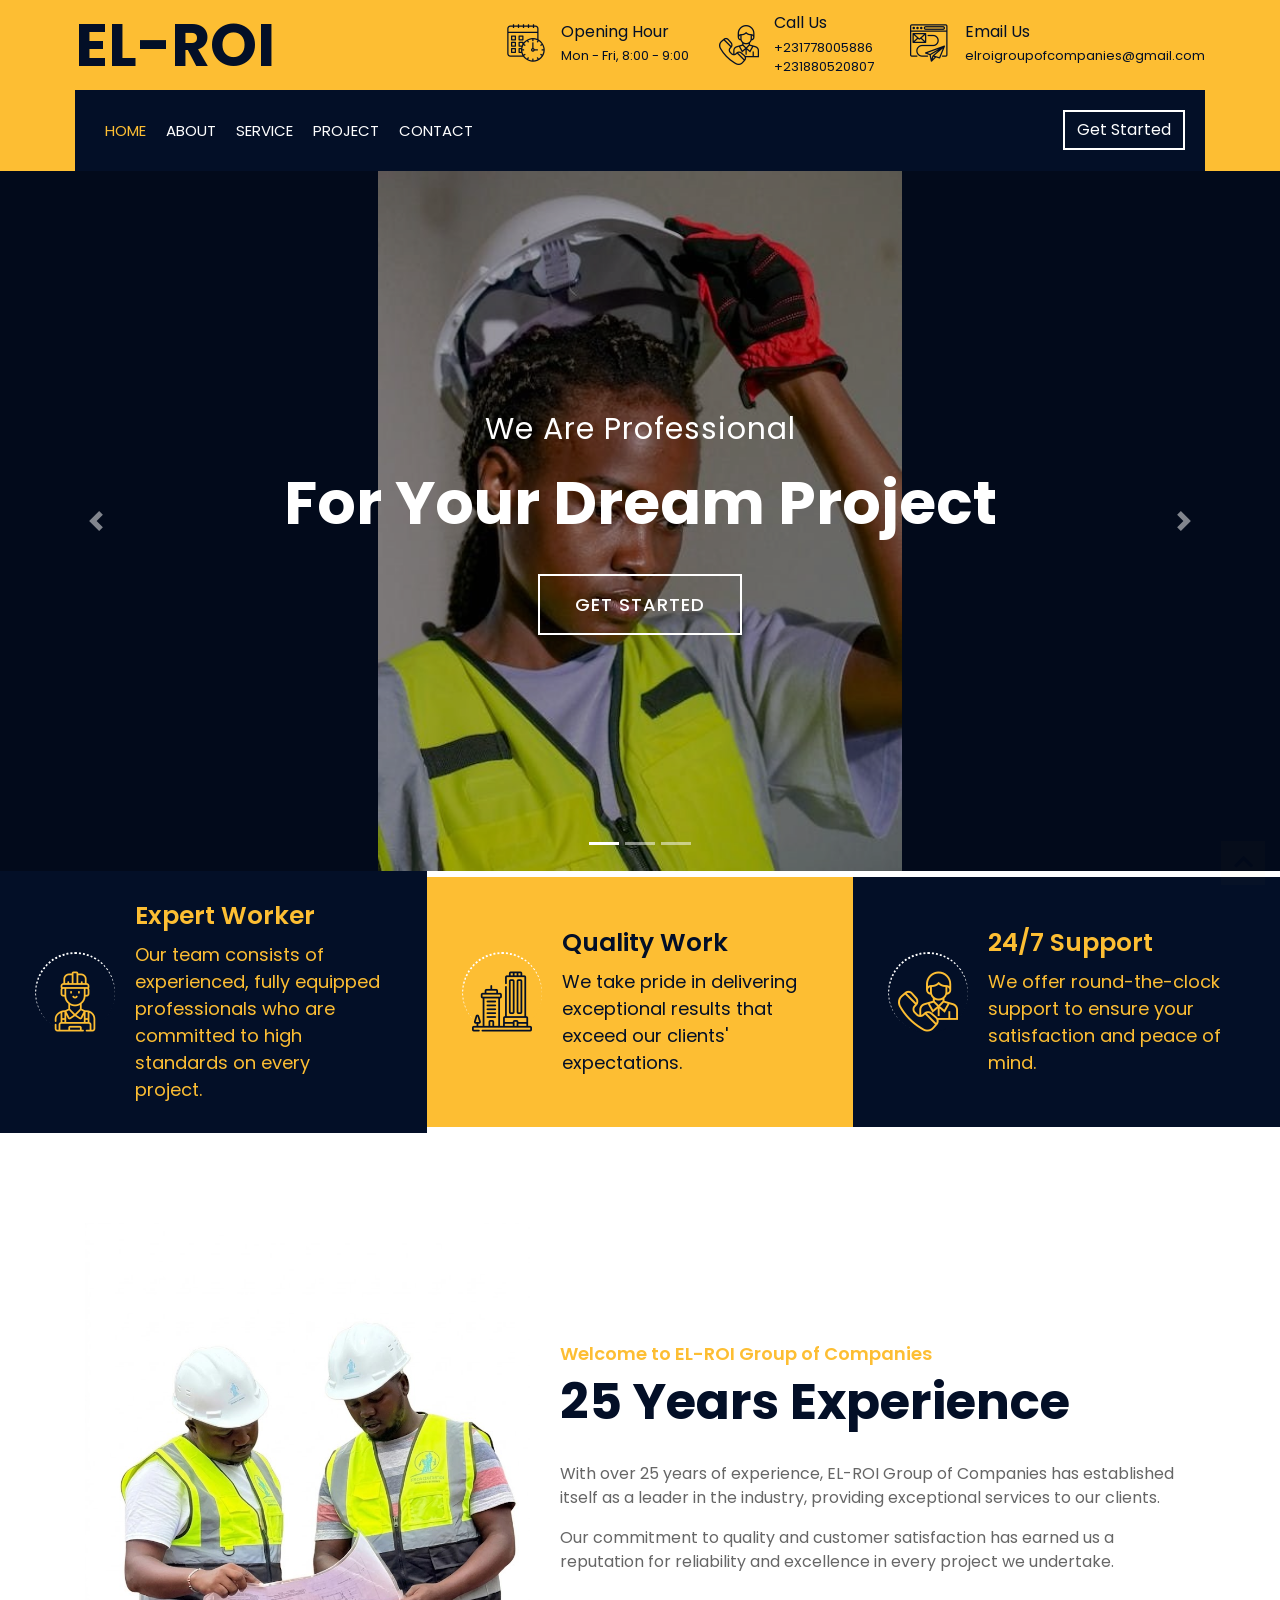
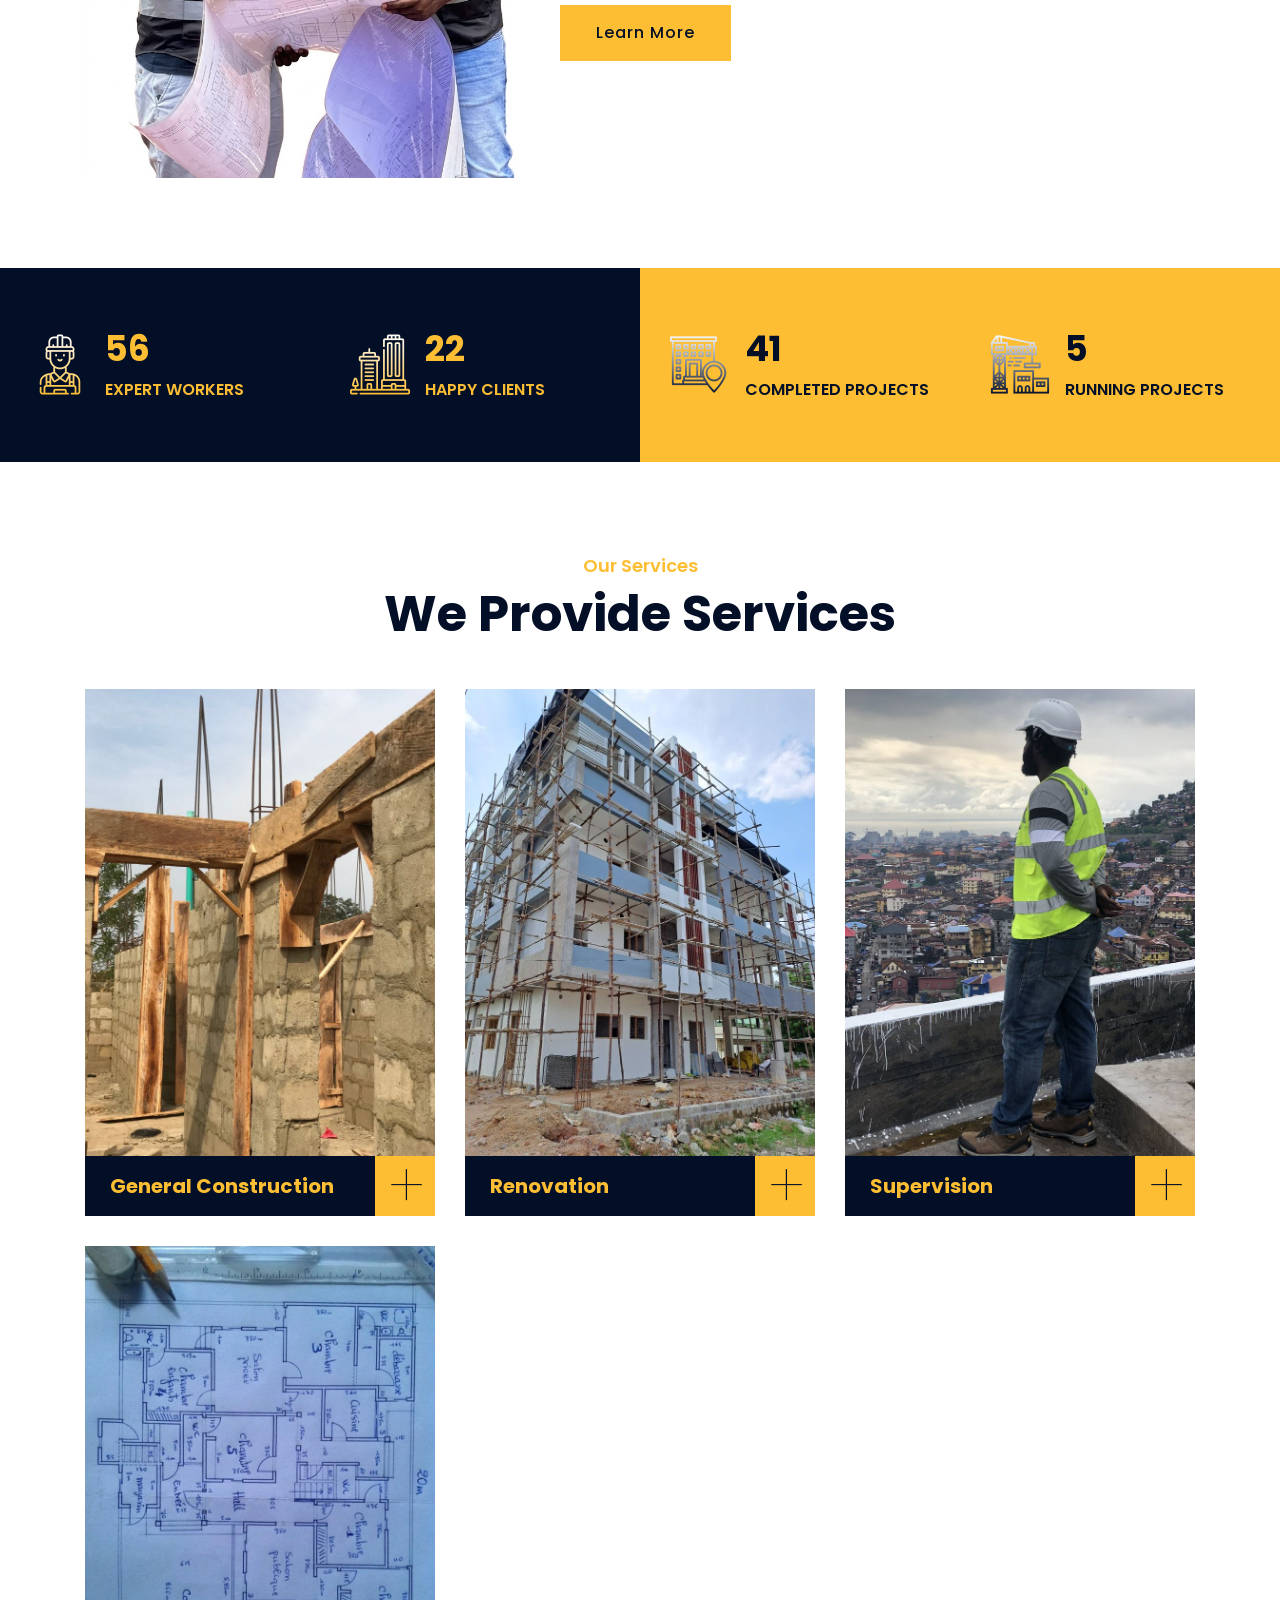
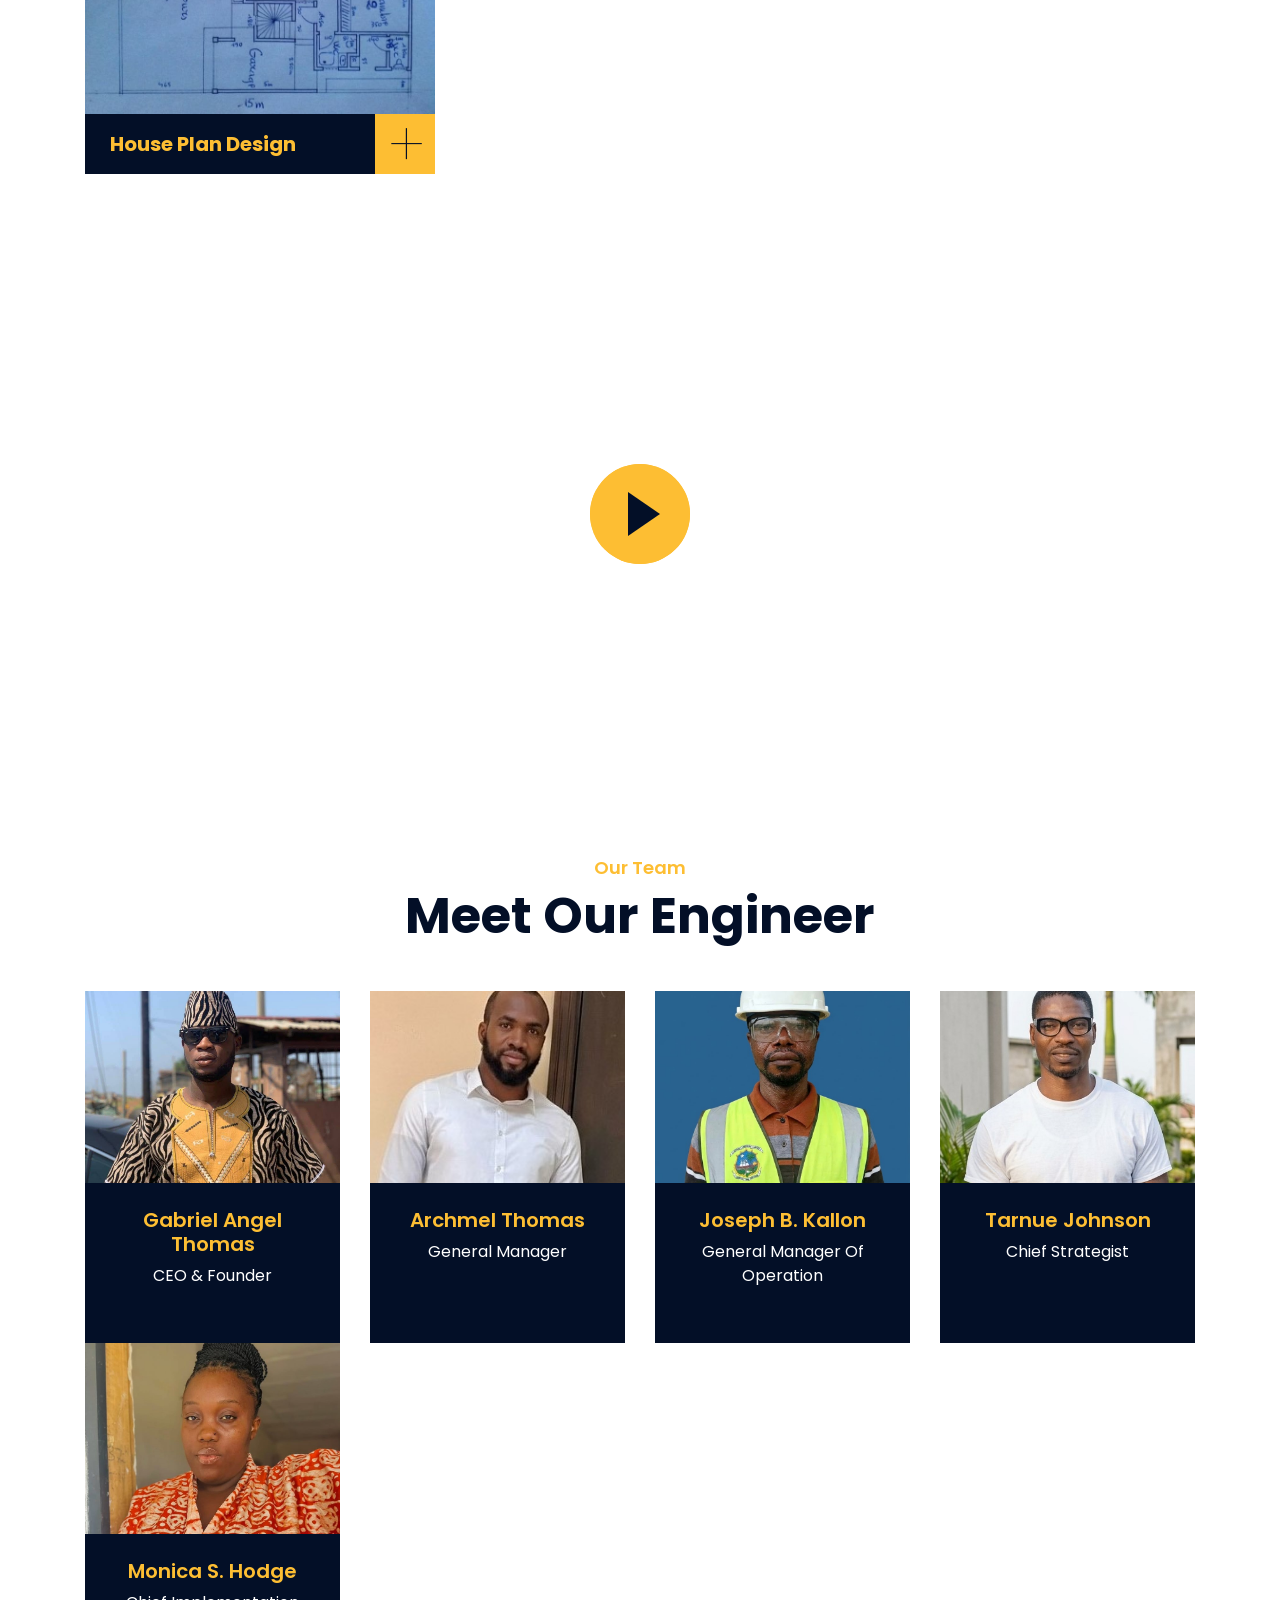
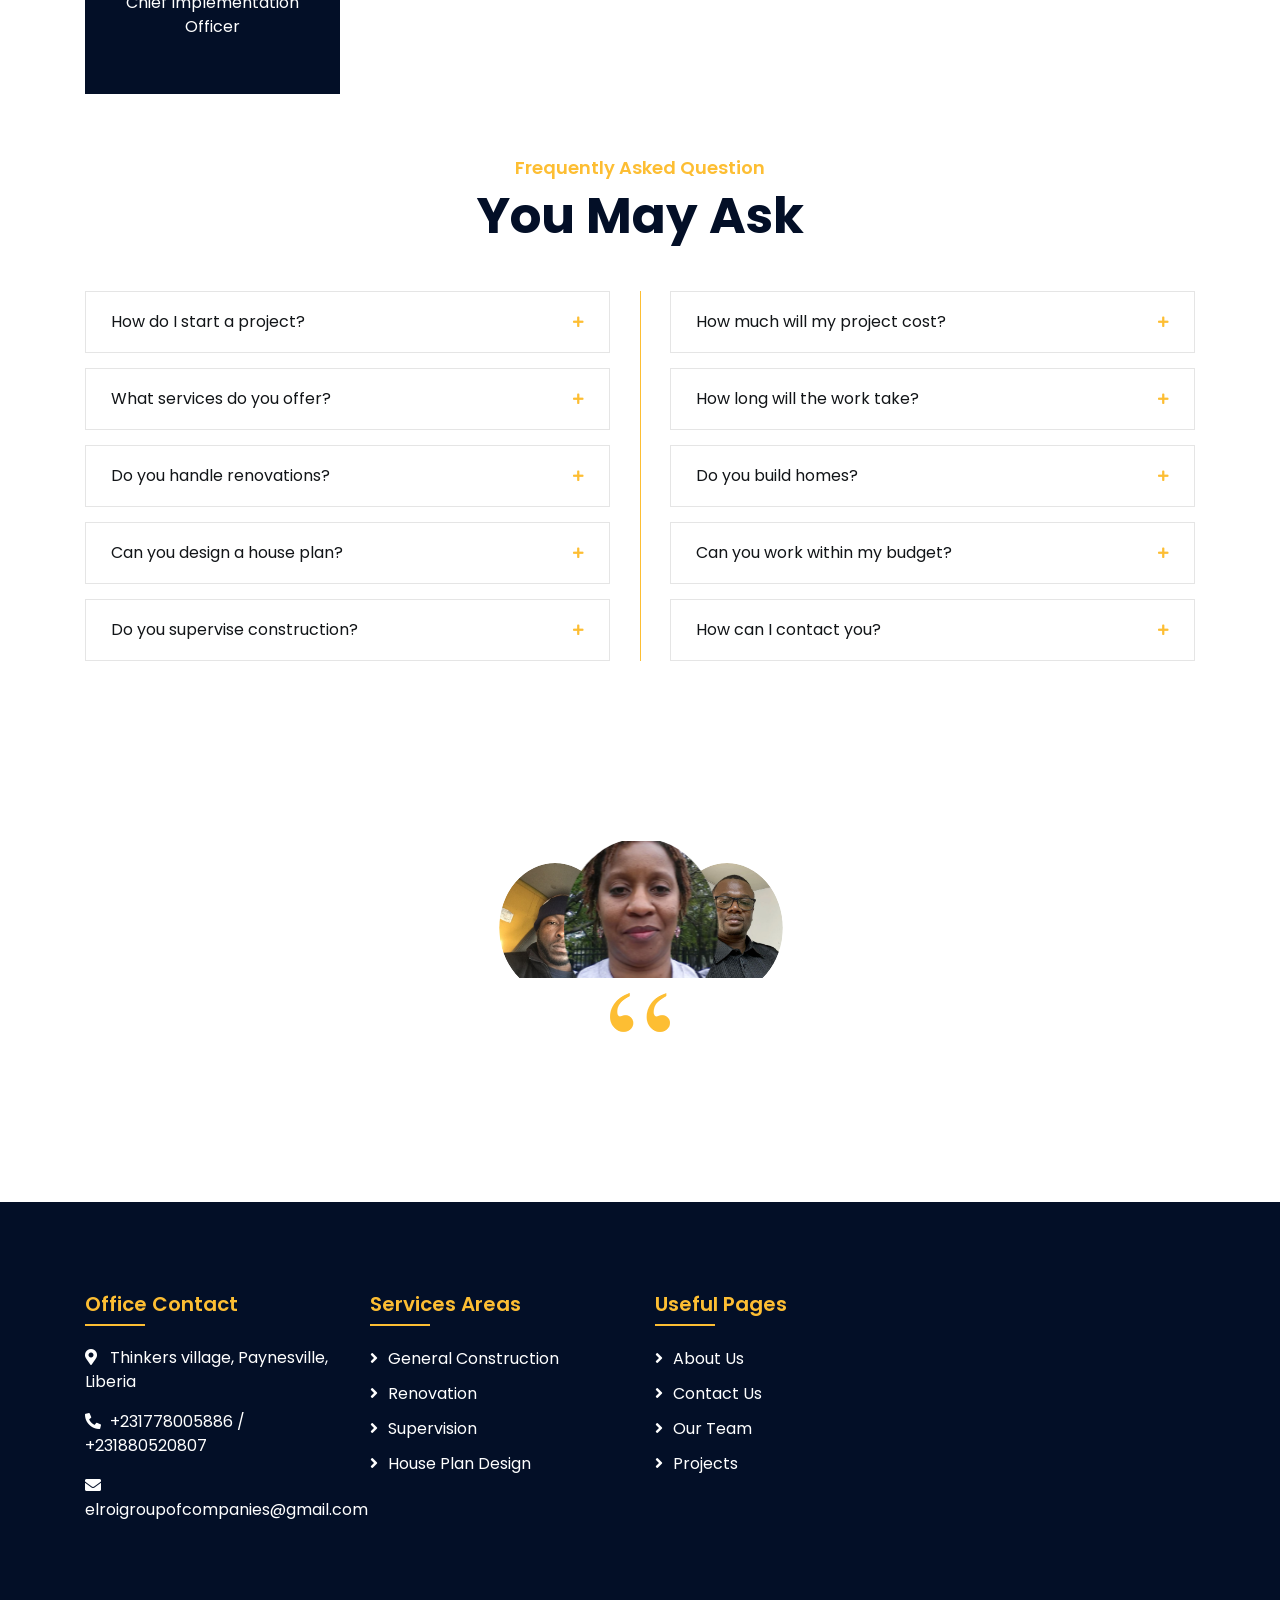
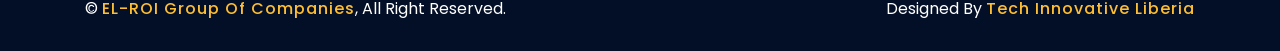
==== commit df786234: "Add new images and update team member name in index.html" ====
--- a/builerz-master/index.html
+++ b/builerz-master/index.html
@@ -516,7 +516,7 @@
                                     <img src="img/Chief_Implementation_Officer.jpeg" alt="Team Image">
                                 </div>
                                 <div class="team-text">
-                                    <h2>Archmel Thomas</h2>
+                                    <h2>Monica S. Hodge</h2>
                                     <p>Chief Implementation Officer</p>
                                 </div>
                                 <!--div class="team-social">
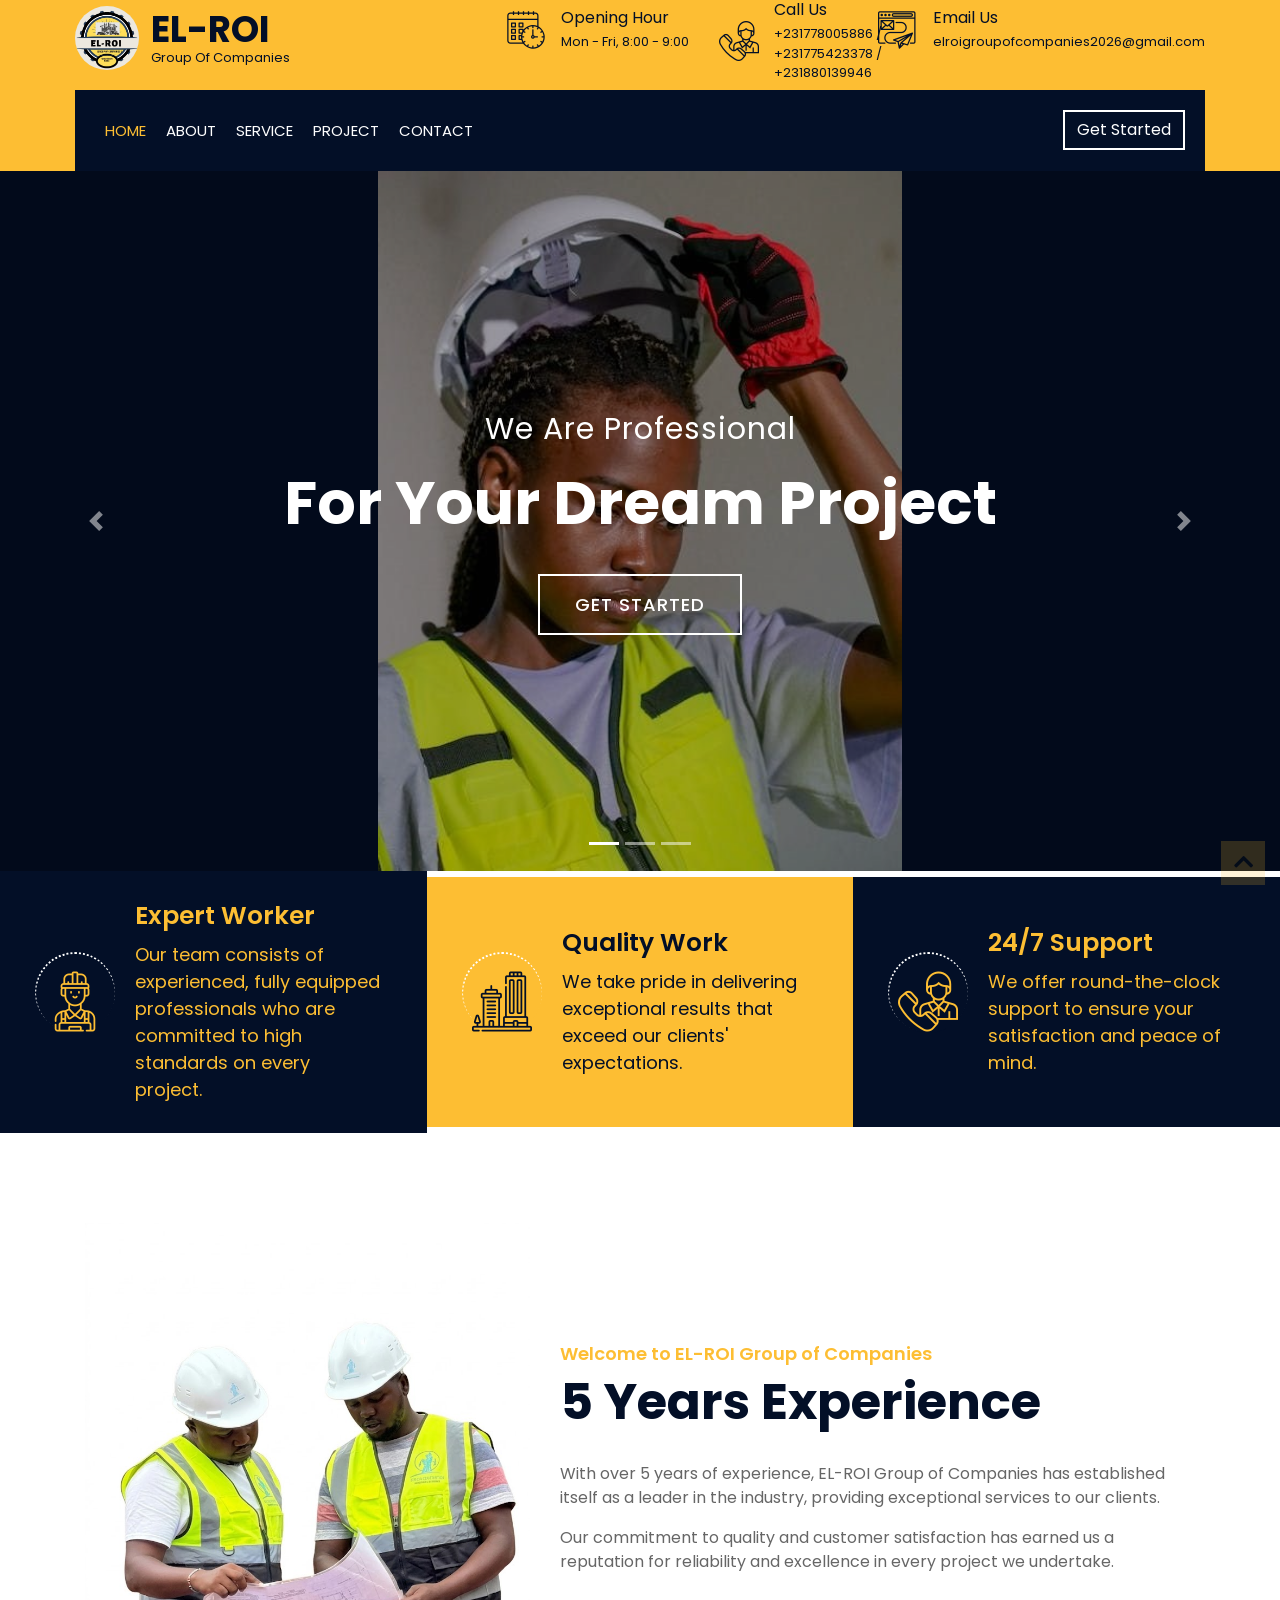
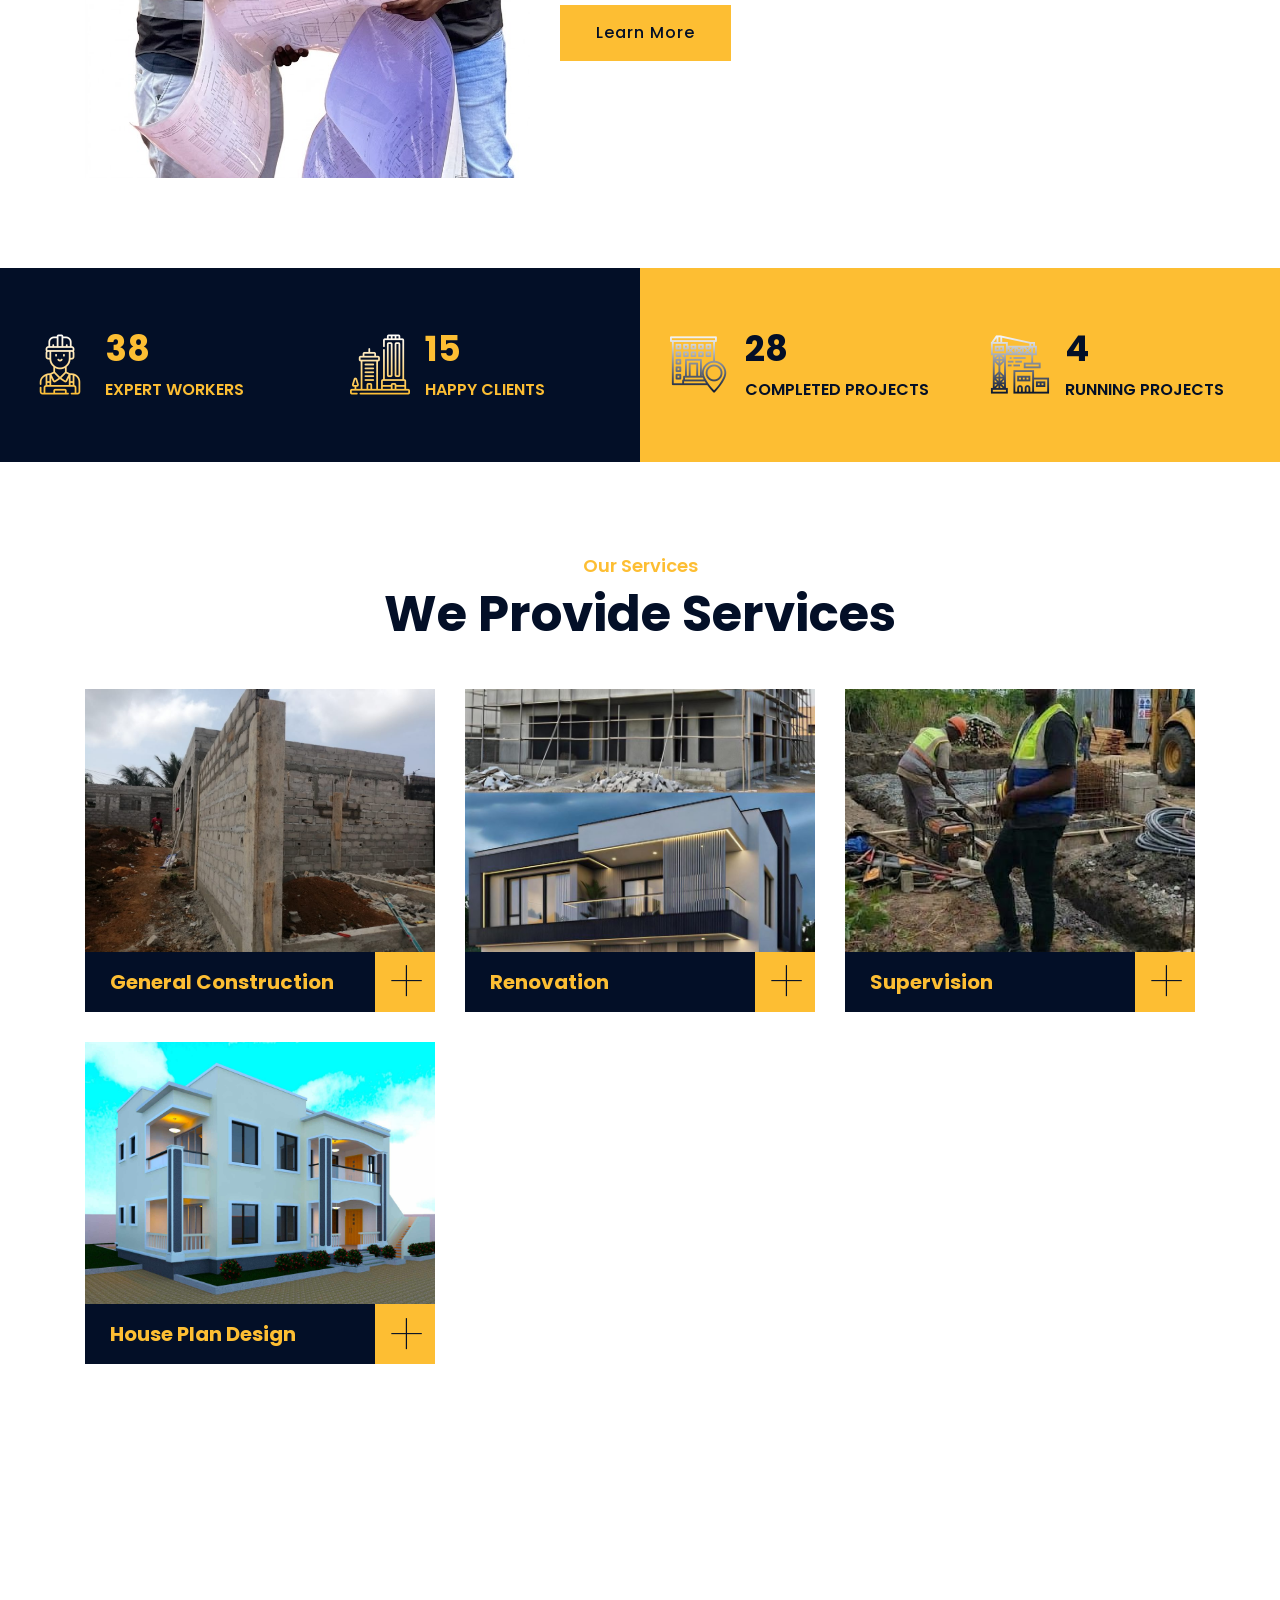
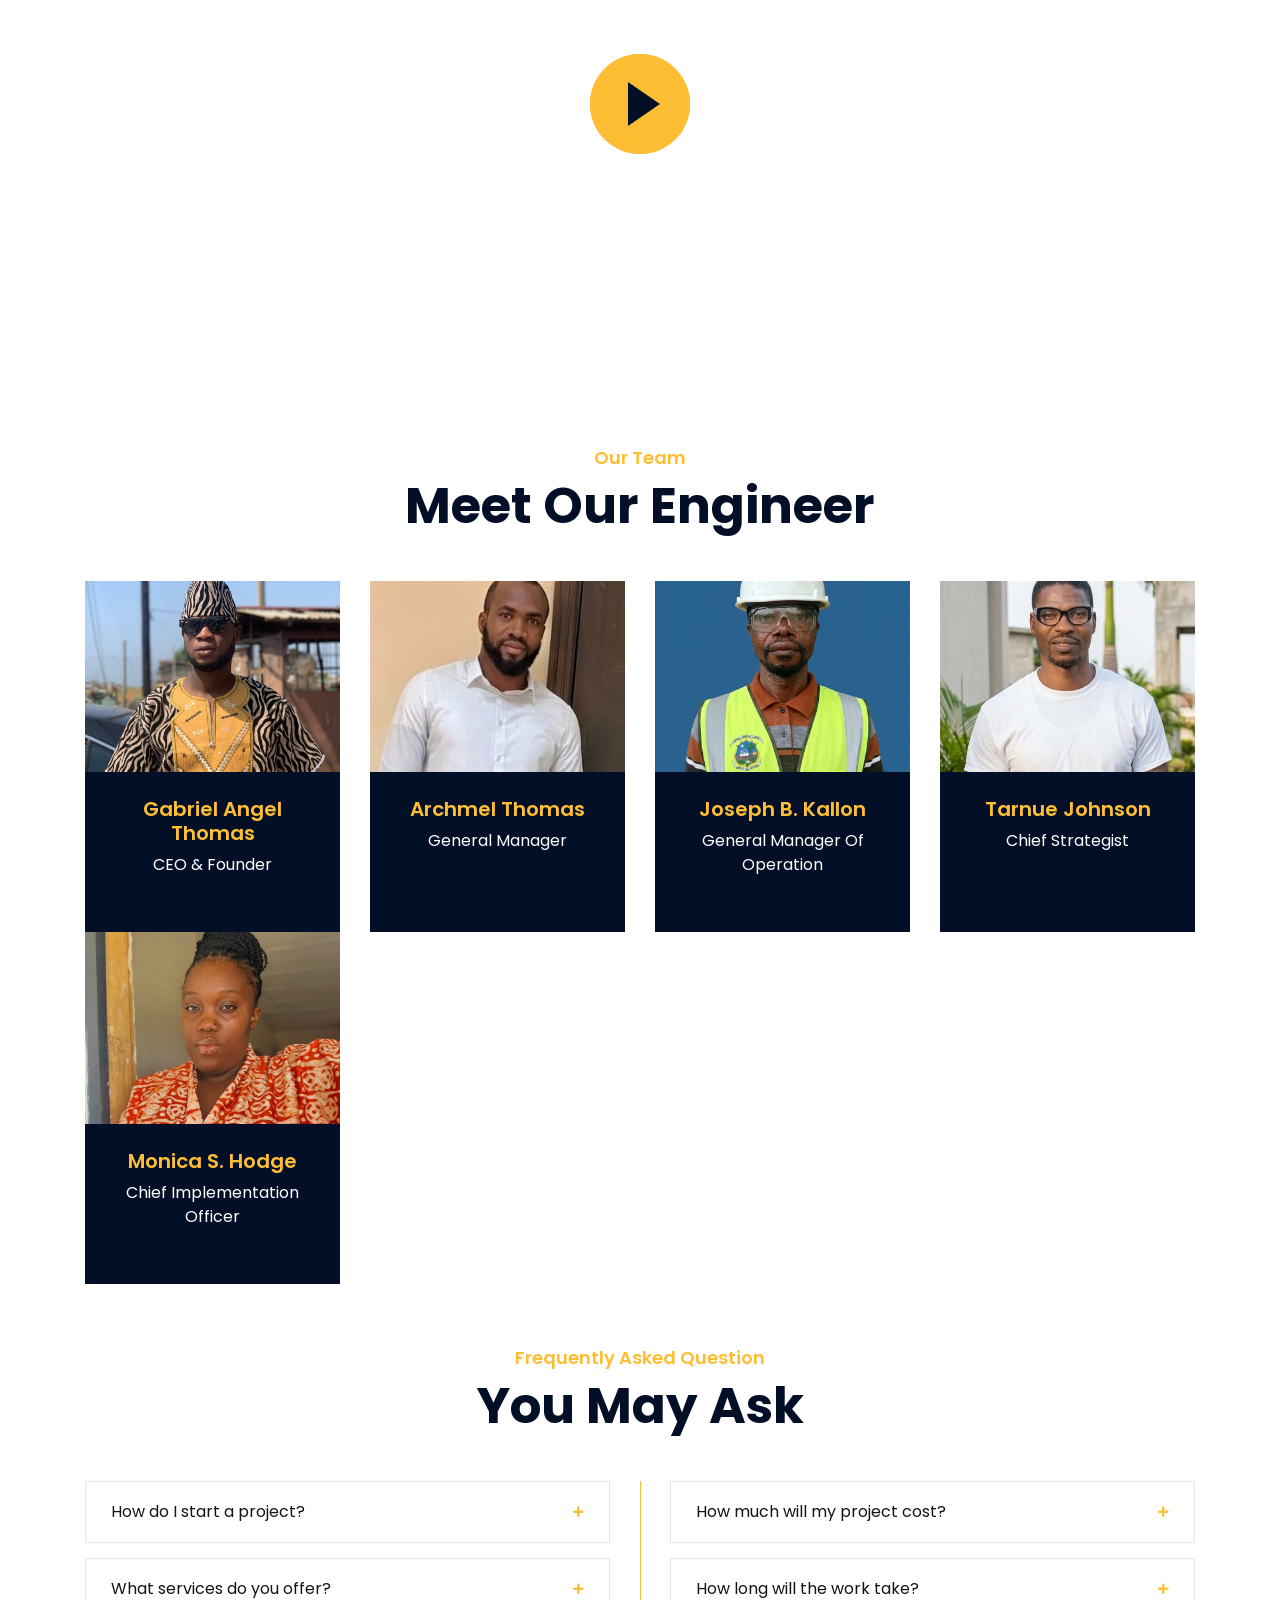
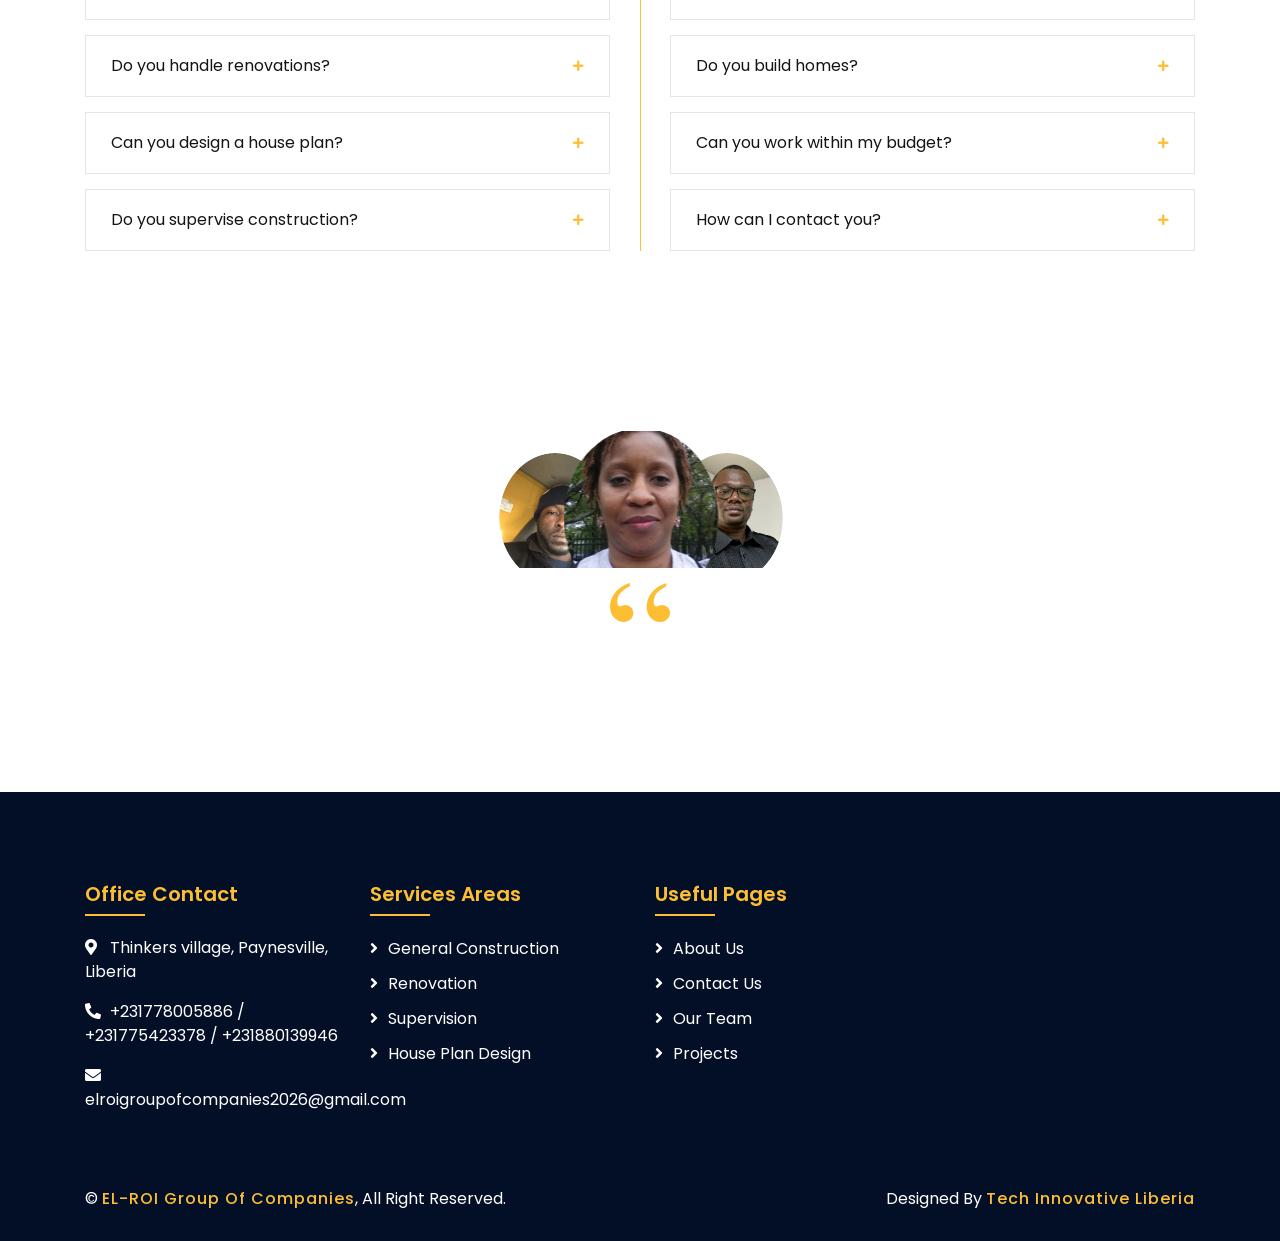
==== commit a53282d3: "Update company branding and site details Co-authored-by: Copilot <223556219+Copilot@users.noreply.gi" ====
--- a/builerz-master/index.html
+++ b/builerz-master/index.html
@@ -40,8 +40,11 @@
                         <div class="col-lg-4 col-md-12">
                             <div class="logo">
                                 <a href="index.html">
-                                    <h1>EL-ROI</h1>
-                                    <!-- <img src="img/logo.jpg" alt="Logo"> -->
+                                    <img src="img/EL-ROI-LOGO.jpeg" alt="EL-ROI logo">
+                                    <div class="logo-text">
+                                        <h1>EL-ROI</h1>
+                                        <small>Group Of Companies</small>
+                                    </div>
                                 </a>
                             </div>
                         </div>
@@ -65,7 +68,7 @@
                                         </div>
                                         <div class="top-bar-text">
                                             <h3>Call Us</h3>
-                                            <p>+231778005886  +231880520807</p>
+                                            <p>+231778005886 / +231775423378 / +231880139946</p>
                                         </div>
                                     </div>
                                 </div>
@@ -76,7 +79,7 @@
                                         </div>
                                         <div class="top-bar-text">
                                             <h3>Email Us</h3>
-                                            <p>elroigroupofcompanies@gmail.com</p>
+                                            <p>elroigroupofcompanies2026@gmail.com</p>
                                         </div>
                                     </div>
                                 </div>
@@ -91,7 +94,7 @@
             <div class="nav-bar">
                 <div class="container-fluid">
                     <nav class="navbar navbar-expand-lg bg-dark navbar-dark">
-                        <a href="#" class="navbar-brand">MENU</a>
+                        <a href="index.html" class="navbar-brand" aria-label="EL-ROI home"><img src="img/EL-ROI-LOGO.jpeg" alt="EL-ROI"></a>
                         <button type="button" class="navbar-toggler" data-toggle="collapse" data-target="#navbarCollapse">
                             <span class="navbar-toggler-icon"></span>
                         </button>
@@ -225,11 +228,11 @@
                         <div class="col-lg-7 col-md-6">
                             <div class="section-header text-left">
                                 <p>Welcome to EL-ROI Group of Companies</p>
-                                <h2>25 Years Experience</h2>
+                                <h2>5 Years Experience</h2>
                             </div>
                             <div class="about-text">
                                 <p>
-                                    With over 25 years of experience, EL-ROI Group of Companies has established itself as a leader in the industry, providing exceptional services to our clients.
+                                    With over 5 years of experience, EL-ROI Group of Companies has established itself as a leader in the industry, providing exceptional services to our clients.
                                 </p>
                                 <p>
                                     Our commitment to quality and customer satisfaction has earned us a reputation for reliability and excellence in every project we undertake.
@@ -308,7 +311,7 @@
                         <div class="col-lg-4 col-md-6 wow fadeInUp" data-wow-delay="0.1s">
                             <div class="service-item">
                                 <div class="service-img">
-                                    <img src="img/General-Construction-2.jpeg" alt="Image">
+                                    <img src="img/GC-2.jpeg" alt="Image">
                                     <div class="service-overlay">
                                         <p>
                                             We build homes and business spaces with strong materials, skilled hands, and careful attention to every detail.
@@ -317,14 +320,14 @@
                                 </div>
                                 <div class="service-text">
                                     <h3>General Construction</h3>
-                                    <a class="btn" href="img/General-Construction-2.jpg" data-lightbox="service">+</a>
+                                    <a class="btn" href="img/GC-2.jpeg" data-lightbox="service">+</a>
                                 </div>
                             </div>
                         </div>
                         <div class="col-lg-4 col-md-6 wow fadeInUp" data-wow-delay="0.2s">
                             <div class="service-item">
                                 <div class="service-img">
-                                    <img src="img/Renovation-2.jpg" alt="Image">
+                                    <img src="img/RV-2.jpg" alt="Image">
                                     <div class="service-overlay">
                                         <p>
                                             We give old spaces a fresh new look and make them more comfortable, useful, and welcoming to live or work in.
@@ -333,14 +336,14 @@
                                 </div>
                                 <div class="service-text">
                                     <h3>Renovation</h3>
-                                    <a class="btn" href="img/Renovation-2.jpg" data-lightbox="service">+</a>
+                                    <a class="btn" href="img/RV-2.jpg" data-lightbox="service">+</a>
                                 </div>
                             </div>
                         </div>
                         <div class="col-lg-4 col-md-6 wow fadeInUp" data-wow-delay="0.3s">
                             <div class="service-item">
                                 <div class="service-img">
-                                    <img src="img/Supervision-1.jpeg" alt="Image">
+                                    <img src="img/GC-4.jpeg" alt="Image">
                                     <div class="service-overlay">
                                         <p>
                                             We stay closely involved in every stage to make sure the work is safe, on schedule, and done to a high standard.
@@ -349,14 +352,14 @@
                                 </div>
                                 <div class="service-text">
                                     <h3>Supervision</h3>
-                                    <a class="btn" href="img/Supervision-1.jpeg" data-lightbox="service">+</a>
+                                    <a class="btn" href="img/GC-4.jpeg" data-lightbox="service">+</a>
                                 </div>
                             </div>
                         </div>
                         <div class="col-lg-4 col-md-6 wow fadeInUp" data-wow-delay="0.4s">
                             <div class="service-item">
                                 <div class="service-img">
-                                    <img src="img/House-Plan-4.jpg" alt="Image">
+                                    <img src="img/HPD-7.jpeg" alt="Image">
                                     <div class="service-overlay">
                                         <p>
                                             We create practical, modern home plans that fit your lifestyle, budget, and the way you want to live for years to come.
@@ -365,7 +368,7 @@
                                 </div>
                                 <div class="service-text">
                                     <h3>House Plan Design</h3>
-                                    <a class="btn" href="img/House-Plan-4.jpg" data-lightbox="service">+</a>
+                                    <a class="btn" href="img/HPD-7.jpeg" data-lightbox="service">+</a>
                                 </div>
                             </div>
                         </div>
@@ -823,8 +826,8 @@
                             <div class="footer-contact">
                                 <h2>Office Contact</h2>
                                 <p><i class="fa fa-map-marker-alt"></i>Thinkers village, Paynesville, Liberia</p>
-                                <p><i class="fa fa-phone-alt"></i>+231778005886 / +231880520807</p>
-                                <p><i class="fa fa-envelope"></i>elroigroupofcompanies@gmail.com</p>
+                                <p><i class="fa fa-phone-alt"></i>+231778005886 / +231775423378 / +231880139946</p>
+                                <p><i class="fa fa-envelope"></i>elroigroupofcompanies2026@gmail.com</p>
                             </div>
                         </div>
                         <div class="col-md-6 col-lg-3">
--- a/builerz-master/css/style.css
+++ b/builerz-master/css/style.css
@@ -82,22 +82,41 @@
 }
 
 .top-bar .logo {
-    padding: 15px 0;
+    padding: 0;
     text-align: left;
     overflow: hidden;
 }
 
+.top-bar .logo a {
+    display: inline-flex;
+    align-items: center;
+    gap: 12px;
+}
+
+.top-bar .logo-text {
+    display: block;
+}
+
 .top-bar .logo h1 {
     margin: 0;
     color: #030f27;
-    font-size: 60px;
-    line-height: 60px;
+    font-size: 36px;
+    line-height: 1.1;
     font-weight: 700;
 }
 
+.top-bar .logo small {
+    display: block;
+    color: #030f27;
+    font-size: 13px;
+    line-height: 1.2;
+}
+
 .top-bar .logo img {
-    max-width: 100%;
-    max-height: 60px;
+    width: 64px;
+    height: 64px;
+    object-fit: contain;
+    border-radius: 50%;
 }
 
 .top-bar .top-bar-item {
@@ -175,6 +194,28 @@
 .nav-bar .navbar {
     height: 100%;
     background: #030f27 !important;
+}
+
+.nav-bar .navbar-brand {
+    display: none;
+    align-items: center;
+    padding: 0;
+}
+
+.nav-bar .navbar-toggler {
+    margin-left: auto;
+}
+
+.nav-bar .navbar-brand img {
+    display: block;
+    width: 40px;
+    height: 40px;
+    object-fit: contain;
+    border-radius: 50%;
+}
+
+.nav-bar.nav-sticky .navbar-brand {
+    display: inline-flex;
 }
 
 .navbar-dark .navbar-nav .nav-link,
@@ -746,11 +787,15 @@
 
 .service .service-img {
     position: relative;
+    aspect-ratio: 4 / 3;
     overflow: hidden;
 }
 
 .service .service-img img {
     width: 100%;
+    height: 100%;
+    object-fit: cover;
+    display: block;
 }
 
 .service .service-overlay {
